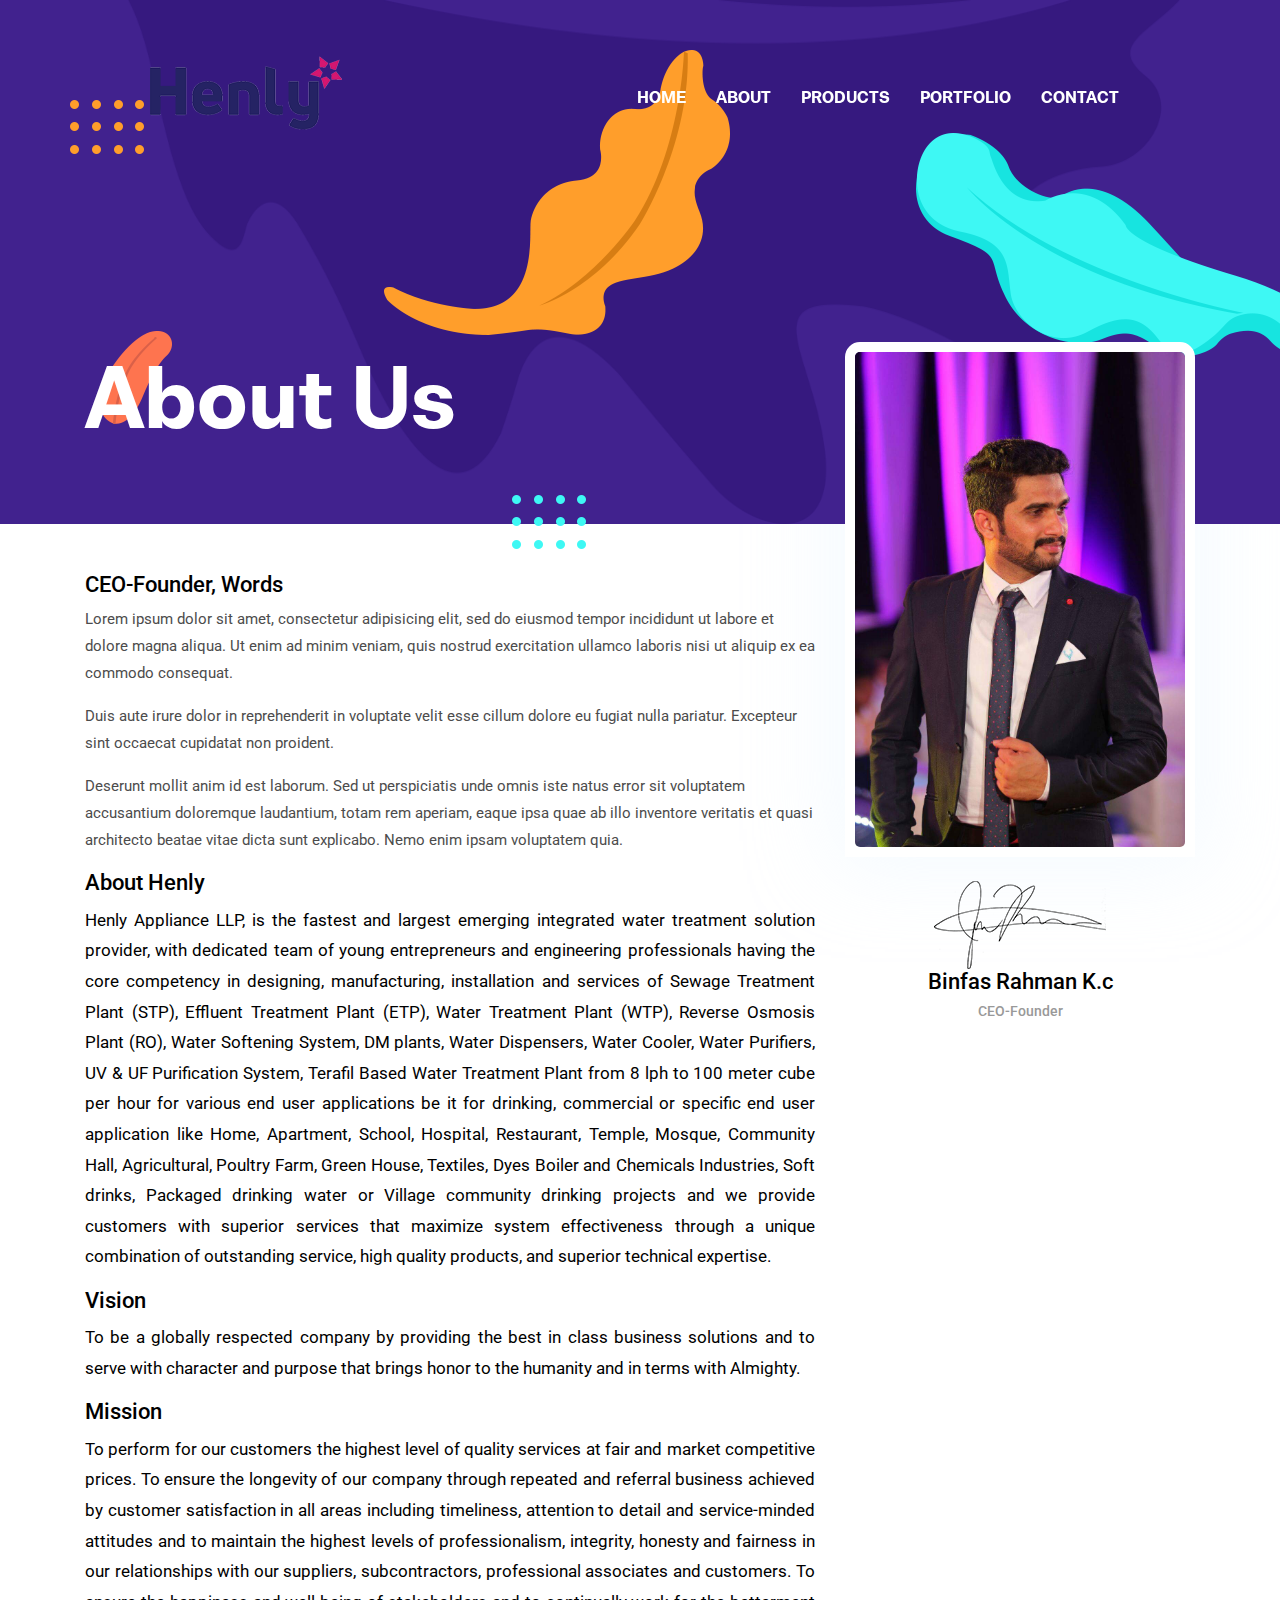
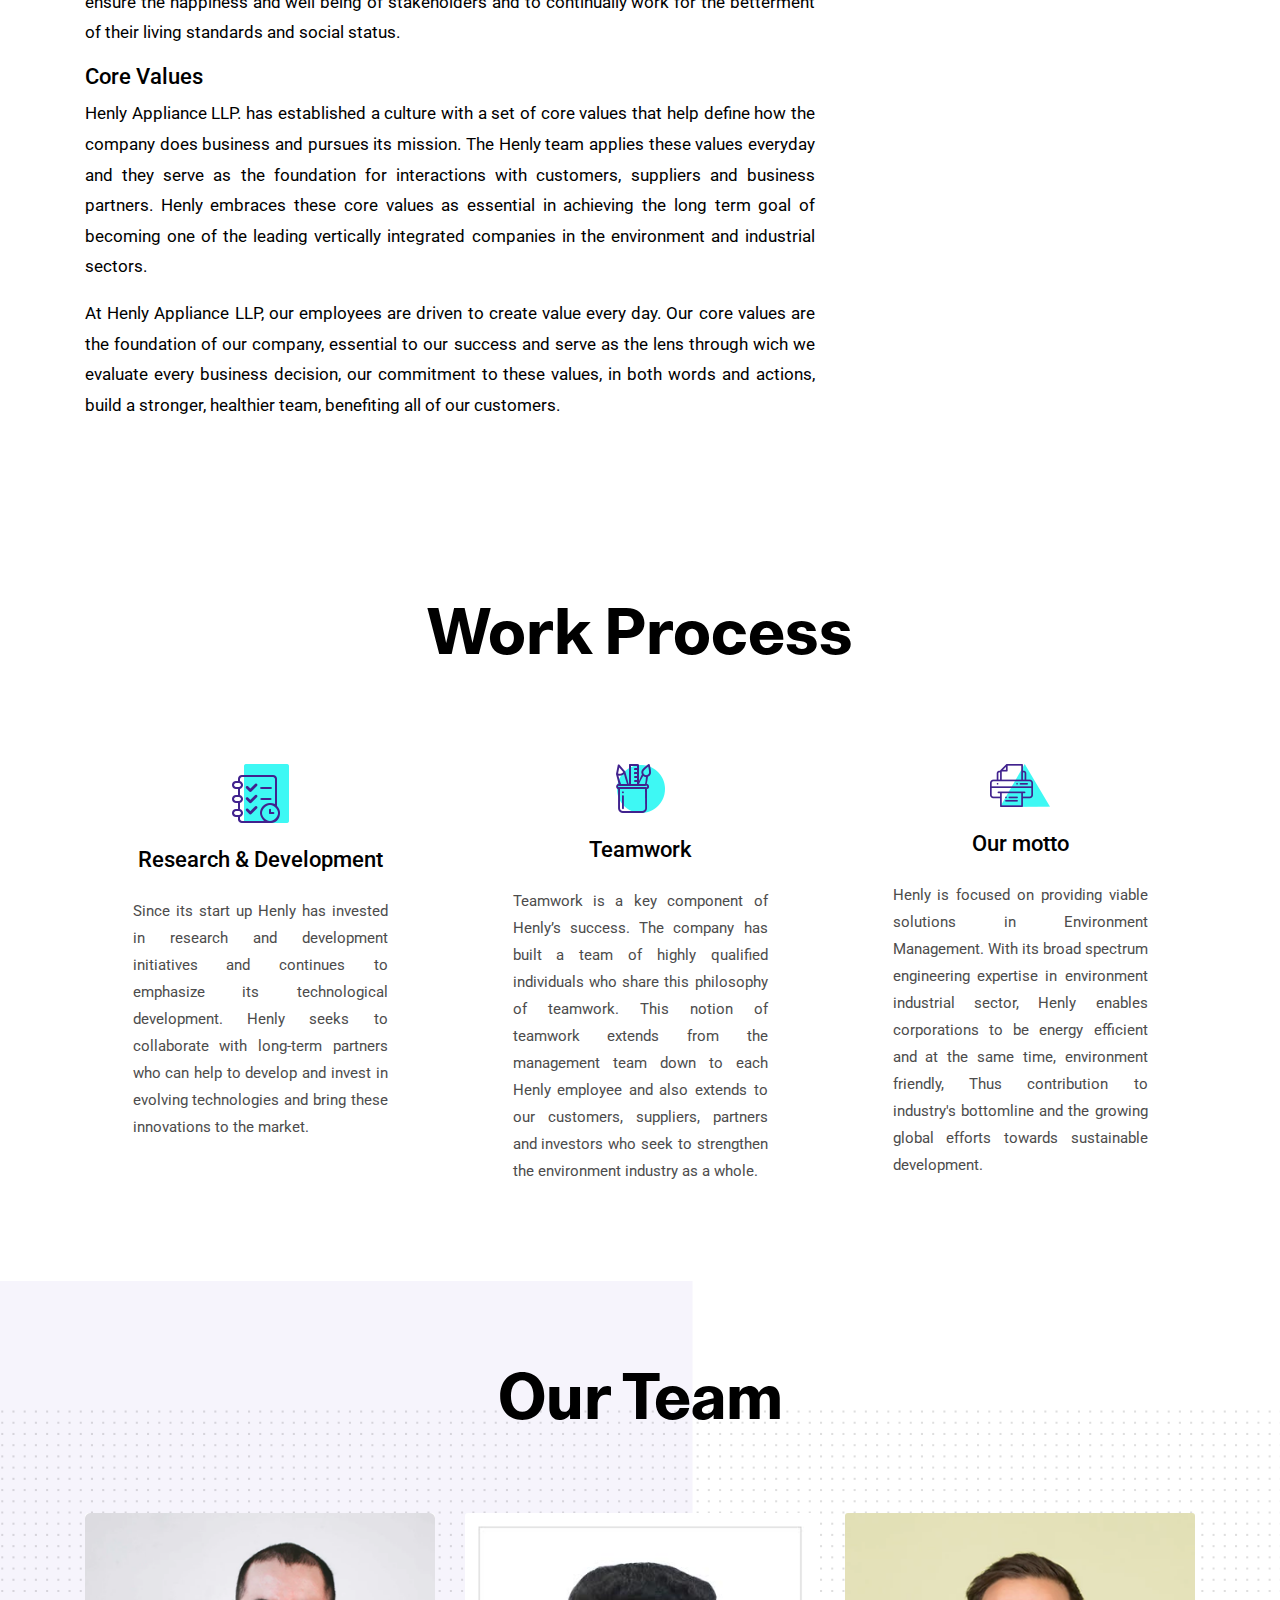
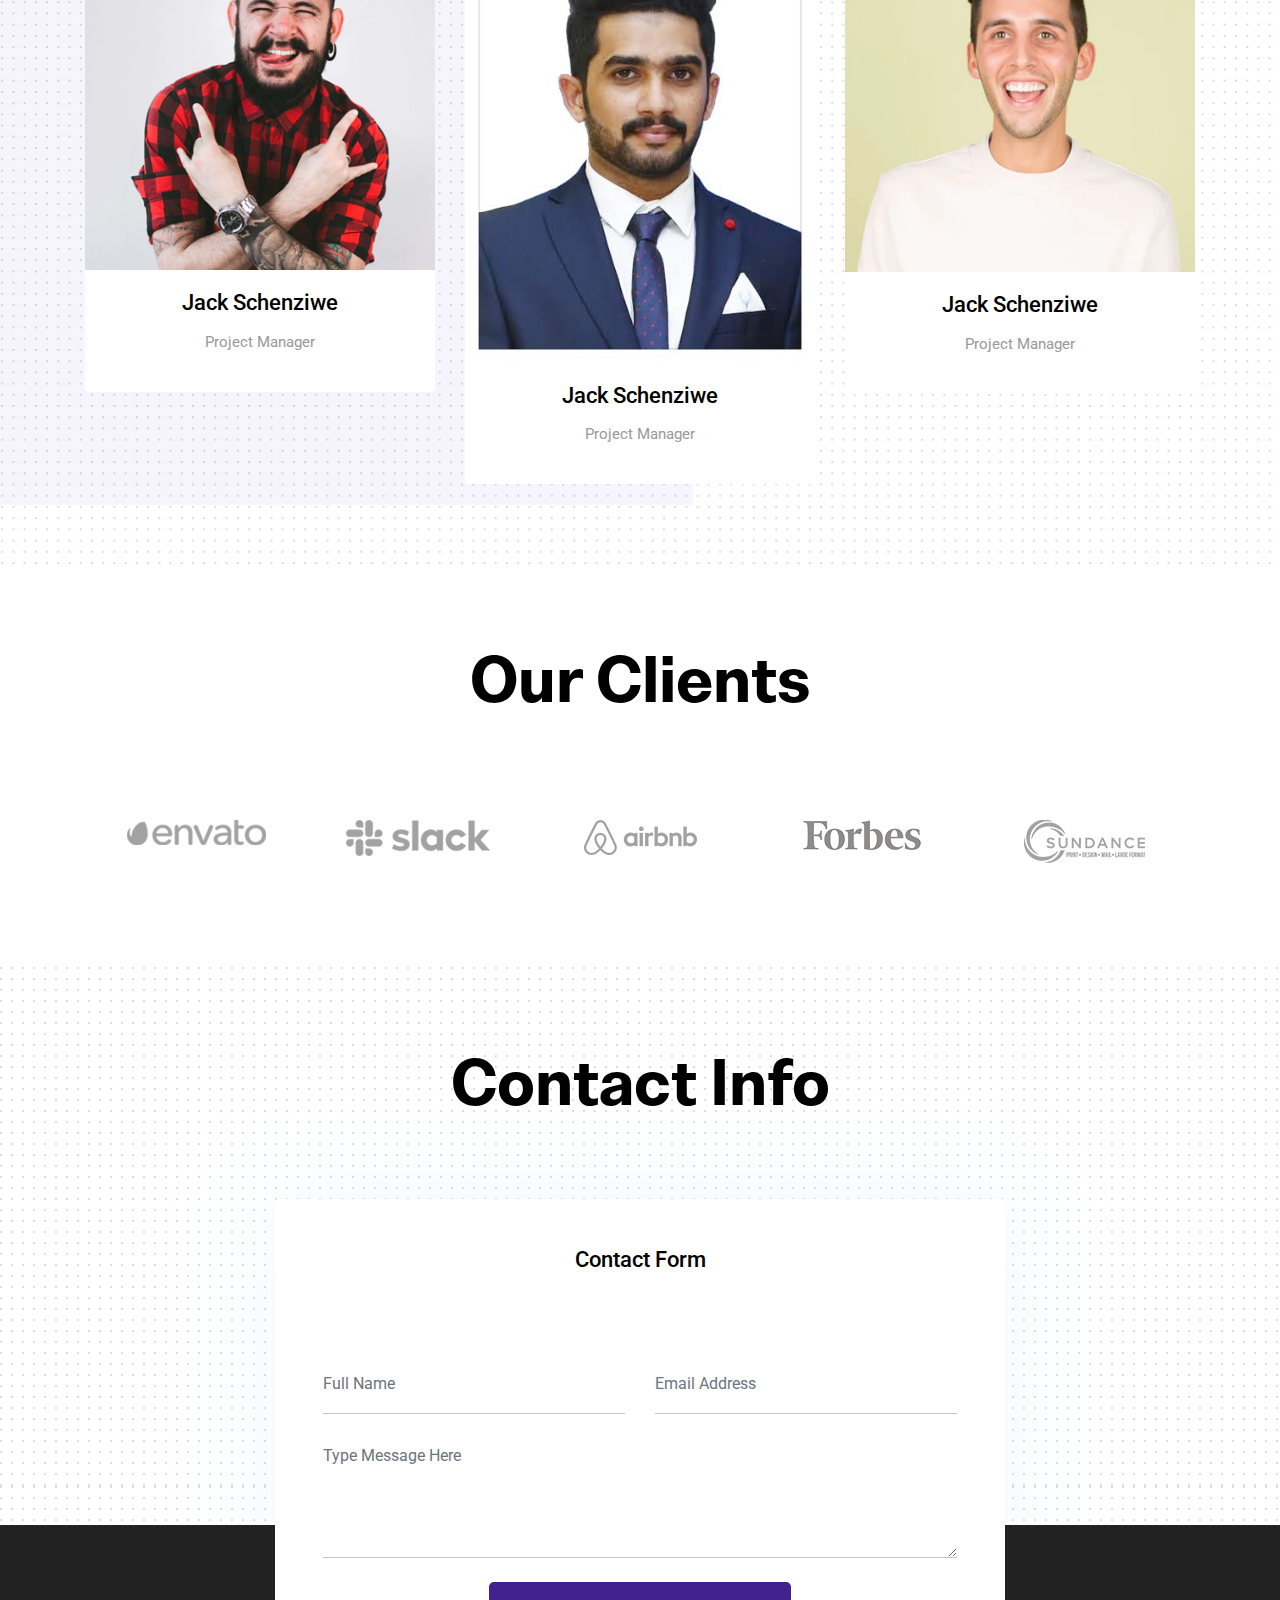
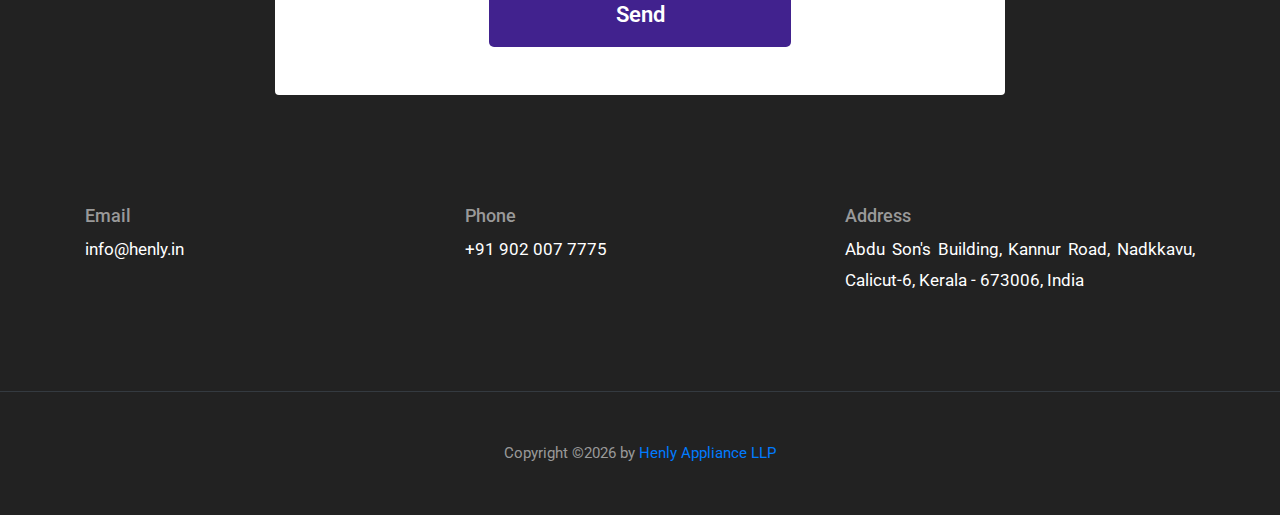
==== about.html @ 6d37acf7 "first commit" ====
<!DOCTYPE html>
<html lang="zxx">

<head>
  <meta charset="utf-8">
  <title>Henly | About</title>

  <!-- mobile responsive meta -->
  <meta name="viewport" content="width=device-width, initial-scale=1">
  <meta name="viewport" content="width=device-width, initial-scale=1, maximum-scale=1">
  
  <!-- ** Plugins Needed for the Project ** -->
  <!-- Bootstrap -->
  <link rel="stylesheet" href="plugins/bootstrap/bootstrap.min.css">
  <!-- slick slider -->
  <link rel="stylesheet" href="plugins/slick/slick.css">
  <!-- themefy-icon -->
  <link rel="stylesheet" href="plugins/themify-icons/themify-icons.css">

  <!-- Main Stylesheet -->
  <link href="css/style.css" rel="stylesheet">
  
  <!--Favicon-->
  <link rel="shortcut icon" href="images/favicon.ico" type="image/x-icon">
  <link rel="icon" href="images/favicon.ico" type="image/x-icon">

</head>

<body>
  

<header class="navigation fixed-top">
  <nav class="navbar navbar-expand-lg navbar-dark">
    <a class="navbar-brand font-tertiary h3" href="index.html"><img src="images/logo 1.png" alt="Myself"></a>
    <button class="navbar-toggler" type="button" data-toggle="collapse" data-target="#navigation"
      aria-controls="navigation" aria-expanded="false" aria-label="Toggle navigation">
      <span class="navbar-toggler-icon"></span>
    </button>

    <div class="collapse navbar-collapse text-center" id="navigation">
      <ul class="navbar-nav ml-auto">
        <li class="nav-item active">
          <a class="nav-link" href="index.html">Home</a>
        </li>
        <li class="nav-item">
          <a class="nav-link" href="about.html">about</a>
        </li>
        <li class="nav-item">
          <a class="nav-link" href="products.html">Products</a>
        </li>
        <li class="nav-item">
          <a class="nav-link" href="portfolio.html">Portfolio</a>
        </li>
        <li class="nav-item">
          <a class="nav-link" href="contact.html">Contact</a>
        </li>
      </ul>
    </div>
  </nav>
</header>

<!-- page title -->
<section class="page-title-alt bg-primary position-relative">
  <div class="container">
    <div class="row">
      <div class="col-12">
        <h1 class="text-white font-tertiary">About Us</h1>
      </div>
    </div>
  </div>
  <!-- background shapes -->
  <img src="images/illustrations/leaf-bg-top.png" alt="illustrations" class="bg-shape-1 w-100">
  <img src="images/illustrations/dots-group-sm.png" alt="illustrations" class="bg-shape-2">
  <img src="images/illustrations/leaf-yellow.png" alt="illustrations" class="bg-shape-3">
  <img src="images/illustrations/leaf-orange.png" alt="illustrations" class="bg-shape-4">
  <img src="images/illustrations/dots-group-cyan.png" alt="illustrations" class="bg-shape-5">
  <img src="images/illustrations/leaf-cyan-lg.png" alt="illustrations" class="bg-shape-6">
</section>
<!-- /page title -->

<!-- about -->
<section class="section pt-5">
  <div class="container">
    <div class="row">
      <div class="col-md-8">
        <h4>CEO-Founder, Words</h4>
        <p>Lorem ipsum dolor sit amet, consectetur adipisicing elit, sed do eiusmod tempor incididunt ut labore et
          dolore magna aliqua. Ut enim ad minim veniam, quis nostrud exercitation ullamco laboris nisi ut aliquip ex ea
          commodo consequat.</p>
        <p>Duis aute irure dolor in reprehenderit in voluptate velit esse cillum dolore eu fugiat nulla pariatur.
          Excepteur sint occaecat cupidatat non proident.</p>
        <p>Deserunt mollit anim id est laborum. Sed ut perspiciatis unde omnis iste natus error sit voluptatem
          accusantium doloremque laudantium, totam rem aperiam, eaque ipsa quae ab illo inventore veritatis et quasi
          architecto beatae vitae dicta sunt explicabo. Nemo enim ipsam voluptatem quia.</p>
          <h4>About  Henly </h4>
          <p class="font-secondary paragraph-lg text-dark"> Henly Appliance LLP, is the fastest and largest emerging integrated water treatment solution provider, 
            with dedicated team of young entrepreneurs and engineering professionals having the core competency in 
            designing, manufacturing, installation and services of Sewage Treatment Plant (STP), Effluent Treatment 
            Plant (ETP), Water Treatment Plant (WTP), Reverse Osmosis Plant (RO), Water Softening   System, DM plants,
             Water Dispensers, Water Cooler, Water Purifiers, UV & UF Purification System, Terafil Based Water 
             Treatment Plant from 8 lph to 100 meter cube per hour for various end user applications be it for 
             drinking, commercial or specific end user application like Home, Apartment, School, Hospital, Restaurant, 
             Temple, Mosque, Community Hall, Agricultural, Poultry Farm, Green House, Textiles, Dyes Boiler and 
             Chemicals Industries, Soft drinks, Packaged drinking water or Village community drinking projects and 
             we provide customers with superior  services that maximize system effectiveness through a unique 
             combination of outstanding service, high quality products, and superior technical expertise. </p>
             <h4>Vision</h4>
             <p class="font-secondary paragraph-lg text-dark">To be a globally respected company by providing the 
               best in class business solutions and to serve with character and purpose that brings honor to the 
               humanity and in terms with Almighty.</p>
              <h4>Mission</h4>
              <p class="font-secondary paragraph-lg text-dark">To perform for our customers the highest level of 
                quality services at fair and market competitive prices. To ensure the longevity of our company 
                through repeated and referral business achieved by customer satisfaction in all areas including 
                timeliness, attention to detail and service-minded attitudes and to maintain the highest levels 
                of professionalism, integrity, honesty and fairness in our relationships with our suppliers, 
                subcontractors, professional associates and customers. To ensure the happiness and well being of 
                stakeholders and to continually work for the betterment of their living standards and social 
                status.</p>
              <h4>Core Values</h4>
             <p class="font-secondary paragraph-lg text-dark">Henly Appliance LLP. has established a culture with a 
               set of core values that help define how the company does business and pursues its mission. The Henly 
               team applies these values everyday and they serve as the foundation for interactions with customers, 
               suppliers and business partners. Henly embraces these core values as essential in achieving the long 
               term goal of becoming one of the leading vertically integrated companies in the environment and 
               industrial sectors.</p>
               <p class="font-secondary paragraph-lg text-dark">At Henly Appliance LLP, our employees are driven to 
                 create value every day. Our core values are the foundation of our company, essential to our success 
                 and serve as the lens through wich we evaluate every business decision, our commitment to these values, 
                 in both words and actions, build a stronger, healthier team, benefiting all of our customers. </p>


            
      </div>
      <div class="col-md-4 text-center drag-lg-top">
        <div class="shadow-down mb-4">
          <img src="images/about/CEO.jpg" alt="author" class="img-fluid w-100 rounded-lg border-thick border-white">
        </div>
        <img src="images/about/signature.png" alt="signature" class="img-fluid">
        <h4>Binfas Rahman K.c</h4>
        <h6 class="text-light mb-4">CEO-Founder</h6>
      </div>
    </div>
  </div>
</section>
<!-- /about -->

<!-- Work Process -->
<section class="section">
  <div class="container">
    <div class="row justify-content-around">
      <div class="col-lg-12 text-center">
        <h2 class="section-title">Work Process</h2>
      </div>
      <div class="col-lg-3 col-md-4 text-center hover-shadow pt-3">
        <div class="">
          <img src="images/icons/plan.png" class="mb-4" alt="icon">
          <h4 class="mb-4">Research & Development</h4>
          <p class="cars-text">Since its start up Henly has invested in research and development initiatives and continues to 
            emphasize its technological development. Henly seeks to collaborate with long-term partners who 
            can help to develop and invest in evolving technologies and bring these innovations to the market.</p>
        </div>
      </div>
      <div class="col-lg-3 col-md-4 text-center hover-shadow pt-3">
        <img src="images/icons/design.png" class="mb-4" alt="icon">
        <h4 class="mb-4">Teamwork</h4>
        <p class="cars-text">Teamwork is a key component of Henly’s success. The company has built a team of highly qualified 
          individuals who share this philosophy of teamwork. This notion of teamwork extends from the management
           team down to each Henly employee and also extends to our customers, suppliers, partners and investors 
           who seek to strengthen the environment industry as a whole.</p>
      </div>
      <div class="col-lg-3 col-md-4 text-center hover-shadow pt-3">
        <img src="images/icons/print.png" class="mb-4" alt="icon">
        <h4 class="mb-4">Our motto</h4>
        <p class="cars-text">Henly is focused on providing viable solutions in Environment Management. With its broad spectrum 
          engineering expertise in environment industrial sector, Henly enables corporations to be energy efficient 
          and at the same time, environment friendly, Thus contribution to industry's bottomline and the growing 
          global efforts towards sustainable development.</p>
      </div>
    </div>
  </div>
</section>
<!-- ./Work Process -->

<!-- team -->
<section class="section bg-cover" data-background="images/backgrounds/team-bg.png">
  <div class="container">
    <div class="row">
      <div class="col-12 text-center">
        <h2 class="section-title">Our Team</h2>
      </div>
      <div class="col-md-4 col-sm-6 mb-4 mb-md-0">
        <div class="card text-center">
          <img src="images/team/member-1.png" class="card-img-top">
          <div class="card-body">
            <h4 class="card-title">Jack Schenziwe</h4>
            <p class="text-light font-secondary">Project Manager</p>
          </div>
        </div>
      </div>
      <div class="col-md-4 col-sm-6 mb-4 mb-md-0">
        <div class="card text-center">
          <img src="images/team/B2.jpg" class="card-img-top">
          <div class="card-body">
            <h4 class="card-title">Jack Schenziwe</h4>
            <p class="text-light font-secondary">Project Manager</p>
          </div>
        </div>
      </div>
      <div class="col-md-4 col-sm-6 mb-4 mb-md-0">
        <div class="card text-center">
          <img src="images/team/member-3.png" class="card-img-top">
          <div class="card-body">
            <h4 class="card-title">Jack Schenziwe</h4>
            <p class="text-light font-secondary">Project Manager</p>
          </div>
        </div>
      </div>
    </div>
  </div>
</section>
<!-- /team -->

<!-- clients -->
<section class="section">
  <div class="container">
    <div class="row">
      <div class="col-12 text-center">
        <h2 class="section-title">Our Clients</h2>
      </div>
    </div>
    <div class="row">
      <div class="col-12">
        <div class="client-logo-slider d-flex align-items-center">
          <a href="#" class="text-center d-block outline-0 p-4"><img class="d-unset img-fluid"
              src="images/clients-logo/client-logo-1.png" alt="client-logo"></a>
          <a href="#" class="text-center d-block outline-0 p-4"><img class="d-unset img-fluid"
              src="images/clients-logo/client-logo-2.png" alt="client-logo"></a>
          <a href="#" class="text-center d-block outline-0 p-4"><img class="d-unset img-fluid"
              src="images/clients-logo/client-logo-3.png" alt="client-logo"></a>
          <a href="#" class="text-center d-block outline-0 p-4"><img class="d-unset img-fluid"
              src="images/clients-logo/client-logo-4.png" alt="client-logo"></a>
          <a href="#" class="text-center d-block outline-0 p-4"><img class="d-unset img-fluid"
              src="images/clients-logo/client-logo-5.png" alt="client-logo"></a>
          <a href="#" class="text-center d-block outline-0 p-4"><img class="d-unset img-fluid"
              src="images/clients-logo/client-logo-1.png" alt="client-logo"></a>
          <a href="#" class="text-center d-block outline-0 p-4"><img class="d-unset img-fluid"
              src="images/clients-logo/client-logo-2.png" alt="client-logo"></a>
          <a href="#" class="text-center d-block outline-0 p-4"><img class="d-unset img-fluid"
              src="images/clients-logo/client-logo-3.png" alt="client-logo"></a>
          <a href="#" class="text-center d-block outline-0 p-4"><img class="d-unset img-fluid"
              src="images/clients-logo/client-logo-4.png" alt="client-logo"></a>
          <a href="#" class="text-center d-block outline-0 p-4"><img class="d-unset img-fluid"
              src="images/clients-logo/client-logo-5.png" alt="client-logo"></a>
        </div>
      </div>
    </div>
  </div>
</section>
<!-- /clients -->

<!-- contact -->
<section class="section section-on-footer" data-background="images/backgrounds/bg-dots.png">
  <div class="container">
    <div class="row">
      <div class="col-12 text-center">
        <h2 class="section-title">Contact Info</h2>
      </div>
      <div class="col-lg-8 mx-auto">
        <div class="bg-white rounded text-center p-5 shadow-down">
          <h4 class="mb-80">Contact Form</h4>
          <form action="#" class="row">
            <div class="col-md-6">
              <input type="text" id="name" name="name" placeholder="Full Name" class="form-control px-0 mb-4">
            </div>
            <div class="col-md-6">
              <input type="email" id="email" name="email" placeholder="Email Address" class="form-control px-0 mb-4">
            </div>
            <div class="col-12">
              <textarea name="message" id="message" class="form-control px-0 mb-4"
                placeholder="Type Message Here"></textarea>
            </div>
            <div class="col-lg-6 col-10 mx-auto">
              <button class="btn btn-primary w-100">send</button>
            </div>
          </form>
        </div>
      </div>
    </div>
  </div>
</section>
<!-- /contact -->

<!-- footer -->
<footer class="bg-dark footer-section">
  <div class="section">
    <div class="container">
      <div class="row">
        <div class="col-md-4">
          <h5 class="text-light">Email</h5>
          <p class="text-white paragraph-lg font-secondary">info@henly.in</p>
        </div>
        <div class="col-md-4">
          <h5 class="text-light">Phone</h5>
          <p class="text-white paragraph-lg font-secondary">+91 902 007 7775</p>
        </div>
        <div class="col-md-4">
          <h5 class="text-light">Address</h5>
          <p class="text-white paragraph-lg font-secondary">Abdu Son's Building, Kannur Road, 
            Nadkkavu, Calicut-6, Kerala - 673006, India</p>
        </div>
      </div>
    </div>
  </div>
  <div class="border-top text-center border-dark py-5">
    <p class="mb-0 text-light">Copyright ©<script>
        var CurrentYear = new Date().getFullYear()
        document.write(CurrentYear)
      </script> by <a href="https://henly.co">Henly Appliance LLP</a></p>
  </div>
</footer>
<!-- /footer -->

<!-- jQuery -->
<script src="plugins/jQuery/jquery.min.js"></script>
<!-- Bootstrap JS -->
<script src="plugins/bootstrap/bootstrap.min.js"></script>
<!-- slick slider -->
<script src="plugins/slick/slick.min.js"></script>
<!-- filter -->
<script src="plugins/shuffle/shuffle.min.js"></script>

<!-- Main Script -->
<script src="js/script.js"></script>

</body>
</html>
---- plugins/themify-icons/themify-icons.css ----
@font-face{font-family:themify;src:url(fonts/themify.eot?-fvbane);src:url(fonts/themify.eot?#iefix-fvbane) format('embedded-opentype'),url(fonts/themify.woff?-fvbane) format('woff'),url(fonts/themify.ttf?-fvbane) format('truetype'),url(fonts/themify.svg?-fvbane#themify) format('svg');font-weight:400;font-style:normal}[class*=" ti-"],[class^=ti-]{font-family:themify;speak:none;font-style:normal;font-weight:400;font-variant:normal;text-transform:none;line-height:1;-webkit-font-smoothing:antialiased;-moz-osx-font-smoothing:grayscale}.ti-wand:before{content:"\e600"}.ti-volume:before{content:"\e601"}.ti-user:before{content:"\e602"}.ti-unlock:before{content:"\e603"}.ti-unlink:before{content:"\e604"}.ti-trash:before{content:"\e605"}.ti-thought:before{content:"\e606"}.ti-target:before{content:"\e607"}.ti-tag:before{content:"\e608"}.ti-tablet:before{content:"\e609"}.ti-star:before{content:"\e60a"}.ti-spray:before{content:"\e60b"}.ti-signal:before{content:"\e60c"}.ti-shopping-cart:before{content:"\e60d"}.ti-shopping-cart-full:before{content:"\e60e"}.ti-settings:before{content:"\e60f"}.ti-search:before{content:"\e610"}.ti-zoom-in:before{content:"\e611"}.ti-zoom-out:before{content:"\e612"}.ti-cut:before{content:"\e613"}.ti-ruler:before{content:"\e614"}.ti-ruler-pencil:before{content:"\e615"}.ti-ruler-alt:before{content:"\e616"}.ti-bookmark:before{content:"\e617"}.ti-bookmark-alt:before{content:"\e618"}.ti-reload:before{content:"\e619"}.ti-plus:before{content:"\e61a"}.ti-pin:before{content:"\e61b"}.ti-pencil:before{content:"\e61c"}.ti-pencil-alt:before{content:"\e61d"}.ti-paint-roller:before{content:"\e61e"}.ti-paint-bucket:before{content:"\e61f"}.ti-na:before{content:"\e620"}.ti-mobile:before{content:"\e621"}.ti-minus:before{content:"\e622"}.ti-medall:before{content:"\e623"}.ti-medall-alt:before{content:"\e624"}.ti-marker:before{content:"\e625"}.ti-marker-alt:before{content:"\e626"}.ti-arrow-up:before{content:"\e627"}.ti-arrow-right:before{content:"\e628"}.ti-arrow-left:before{content:"\e629"}.ti-arrow-down:before{content:"\e62a"}.ti-lock:before{content:"\e62b"}.ti-location-arrow:before{content:"\e62c"}.ti-link:before{content:"\e62d"}.ti-layout:before{content:"\e62e"}.ti-layers:before{content:"\e62f"}.ti-layers-alt:before{content:"\e630"}.ti-key:before{content:"\e631"}.ti-import:before{content:"\e632"}.ti-image:before{content:"\e633"}.ti-heart:before{content:"\e634"}.ti-heart-broken:before{content:"\e635"}.ti-hand-stop:before{content:"\e636"}.ti-hand-open:before{content:"\e637"}.ti-hand-drag:before{content:"\e638"}.ti-folder:before{content:"\e639"}.ti-flag:before{content:"\e63a"}.ti-flag-alt:before{content:"\e63b"}.ti-flag-alt-2:before{content:"\e63c"}.ti-eye:before{content:"\e63d"}.ti-export:before{content:"\e63e"}.ti-exchange-vertical:before{content:"\e63f"}.ti-desktop:before{content:"\e640"}.ti-cup:before{content:"\e641"}.ti-crown:before{content:"\e642"}.ti-comments:before{content:"\e643"}.ti-comment:before{content:"\e644"}.ti-comment-alt:before{content:"\e645"}.ti-close:before{content:"\e646"}.ti-clip:before{content:"\e647"}.ti-angle-up:before{content:"\e648"}.ti-angle-right:before{content:"\e649"}.ti-angle-left:before{content:"\e64a"}.ti-angle-down:before{content:"\e64b"}.ti-check:before{content:"\e64c"}.ti-check-box:before{content:"\e64d"}.ti-camera:before{content:"\e64e"}.ti-announcement:before{content:"\e64f"}.ti-brush:before{content:"\e650"}.ti-briefcase:before{content:"\e651"}.ti-bolt:before{content:"\e652"}.ti-bolt-alt:before{content:"\e653"}.ti-blackboard:before{content:"\e654"}.ti-bag:before{content:"\e655"}.ti-move:before{content:"\e656"}.ti-arrows-vertical:before{content:"\e657"}.ti-arrows-horizontal:before{content:"\e658"}.ti-fullscreen:before{content:"\e659"}.ti-arrow-top-right:before{content:"\e65a"}.ti-arrow-top-left:before{content:"\e65b"}.ti-arrow-circle-up:before{content:"\e65c"}.ti-arrow-circle-right:before{content:"\e65d"}.ti-arrow-circle-left:before{content:"\e65e"}.ti-arrow-circle-down:before{content:"\e65f"}.ti-angle-double-up:before{content:"\e660"}.ti-angle-double-right:before{content:"\e661"}.ti-angle-double-left:before{content:"\e662"}.ti-angle-double-down:before{content:"\e663"}.ti-zip:before{content:"\e664"}.ti-world:before{content:"\e665"}.ti-wheelchair:before{content:"\e666"}.ti-view-list:before{content:"\e667"}.ti-view-list-alt:before{content:"\e668"}.ti-view-grid:before{content:"\e669"}.ti-uppercase:before{content:"\e66a"}.ti-upload:before{content:"\e66b"}.ti-underline:before{content:"\e66c"}.ti-truck:before{content:"\e66d"}.ti-timer:before{content:"\e66e"}.ti-ticket:before{content:"\e66f"}.ti-thumb-up:before{content:"\e670"}.ti-thumb-down:before{content:"\e671"}.ti-text:before{content:"\e672"}.ti-stats-up:before{content:"\e673"}.ti-stats-down:before{content:"\e674"}.ti-split-v:before{content:"\e675"}.ti-split-h:before{content:"\e676"}.ti-smallcap:before{content:"\e677"}.ti-shine:before{content:"\e678"}.ti-shift-right:before{content:"\e679"}.ti-shift-left:before{content:"\e67a"}.ti-shield:before{content:"\e67b"}.ti-notepad:before{content:"\e67c"}.ti-server:before{content:"\e67d"}.ti-quote-right:before{content:"\e67e"}.ti-quote-left:before{content:"\e67f"}.ti-pulse:before{content:"\e680"}.ti-printer:before{content:"\e681"}.ti-power-off:before{content:"\e682"}.ti-plug:before{content:"\e683"}.ti-pie-chart:before{content:"\e684"}.ti-paragraph:before{content:"\e685"}.ti-panel:before{content:"\e686"}.ti-package:before{content:"\e687"}.ti-music:before{content:"\e688"}.ti-music-alt:before{content:"\e689"}.ti-mouse:before{content:"\e68a"}.ti-mouse-alt:before{content:"\e68b"}.ti-money:before{content:"\e68c"}.ti-microphone:before{content:"\e68d"}.ti-menu:before{content:"\e68e"}.ti-menu-alt:before{content:"\e68f"}.ti-map:before{content:"\e690"}.ti-map-alt:before{content:"\e691"}.ti-loop:before{content:"\e692"}.ti-location-pin:before{content:"\e693"}.ti-list:before{content:"\e694"}.ti-light-bulb:before{content:"\e695"}.ti-Italic:before{content:"\e696"}.ti-info:before{content:"\e697"}.ti-infinite:before{content:"\e698"}.ti-id-badge:before{content:"\e699"}.ti-hummer:before{content:"\e69a"}.ti-home:before{content:"\e69b"}.ti-help:before{content:"\e69c"}.ti-headphone:before{content:"\e69d"}.ti-harddrives:before{content:"\e69e"}.ti-harddrive:before{content:"\e69f"}.ti-gift:before{content:"\e6a0"}.ti-game:before{content:"\e6a1"}.ti-filter:before{content:"\e6a2"}.ti-files:before{content:"\e6a3"}.ti-file:before{content:"\e6a4"}.ti-eraser:before{content:"\e6a5"}.ti-envelope:before{content:"\e6a6"}.ti-download:before{content:"\e6a7"}.ti-direction:before{content:"\e6a8"}.ti-direction-alt:before{content:"\e6a9"}.ti-dashboard:before{content:"\e6aa"}.ti-control-stop:before{content:"\e6ab"}.ti-control-shuffle:before{content:"\e6ac"}.ti-control-play:before{content:"\e6ad"}.ti-control-pause:before{content:"\e6ae"}.ti-control-forward:before{content:"\e6af"}.ti-control-backward:before{content:"\e6b0"}.ti-cloud:before{content:"\e6b1"}.ti-cloud-up:before{content:"\e6b2"}.ti-cloud-down:before{content:"\e6b3"}.ti-clipboard:before{content:"\e6b4"}.ti-car:before{content:"\e6b5"}.ti-calendar:before{content:"\e6b6"}.ti-book:before{content:"\e6b7"}.ti-bell:before{content:"\e6b8"}.ti-basketball:before{content:"\e6b9"}.ti-bar-chart:before{content:"\e6ba"}.ti-bar-chart-alt:before{content:"\e6bb"}.ti-back-right:before{content:"\e6bc"}.ti-back-left:before{content:"\e6bd"}.ti-arrows-corner:before{content:"\e6be"}.ti-archive:before{content:"\e6bf"}.ti-anchor:before{content:"\e6c0"}.ti-align-right:before{content:"\e6c1"}.ti-align-left:before{content:"\e6c2"}.ti-align-justify:before{content:"\e6c3"}.ti-align-center:before{content:"\e6c4"}.ti-alert:before{content:"\e6c5"}.ti-alarm-clock:before{content:"\e6c6"}.ti-agenda:before{content:"\e6c7"}.ti-write:before{content:"\e6c8"}.ti-window:before{content:"\e6c9"}.ti-widgetized:before{content:"\e6ca"}.ti-widget:before{content:"\e6cb"}.ti-widget-alt:before{content:"\e6cc"}.ti-wallet:before{content:"\e6cd"}.ti-video-clapper:before{content:"\e6ce"}.ti-video-camera:before{content:"\e6cf"}.ti-vector:before{content:"\e6d0"}.ti-themify-logo:before{content:"\e6d1"}.ti-themify-favicon:before{content:"\e6d2"}.ti-themify-favicon-alt:before{content:"\e6d3"}.ti-support:before{content:"\e6d4"}.ti-stamp:before{content:"\e6d5"}.ti-split-v-alt:before{content:"\e6d6"}.ti-slice:before{content:"\e6d7"}.ti-shortcode:before{content:"\e6d8"}.ti-shift-right-alt:before{content:"\e6d9"}.ti-shift-left-alt:before{content:"\e6da"}.ti-ruler-alt-2:before{content:"\e6db"}.ti-receipt:before{content:"\e6dc"}.ti-pin2:before{content:"\e6dd"}.ti-pin-alt:before{content:"\e6de"}.ti-pencil-alt2:before{content:"\e6df"}.ti-palette:before{content:"\e6e0"}.ti-more:before{content:"\e6e1"}.ti-more-alt:before{content:"\e6e2"}.ti-microphone-alt:before{content:"\e6e3"}.ti-magnet:before{content:"\e6e4"}.ti-line-double:before{content:"\e6e5"}.ti-line-dotted:before{content:"\e6e6"}.ti-line-dashed:before{content:"\e6e7"}.ti-layout-width-full:before{content:"\e6e8"}.ti-layout-width-default:before{content:"\e6e9"}.ti-layout-width-default-alt:before{content:"\e6ea"}.ti-layout-tab:before{content:"\e6eb"}.ti-layout-tab-window:before{content:"\e6ec"}.ti-layout-tab-v:before{content:"\e6ed"}.ti-layout-tab-min:before{content:"\e6ee"}.ti-layout-slider:before{content:"\e6ef"}.ti-layout-slider-alt:before{content:"\e6f0"}.ti-layout-sidebar-right:before{content:"\e6f1"}.ti-layout-sidebar-none:before{content:"\e6f2"}.ti-layout-sidebar-left:before{content:"\e6f3"}.ti-layout-placeholder:before{content:"\e6f4"}.ti-layout-menu:before{content:"\e6f5"}.ti-layout-menu-v:before{content:"\e6f6"}.ti-layout-menu-separated:before{content:"\e6f7"}.ti-layout-menu-full:before{content:"\e6f8"}.ti-layout-media-right-alt:before{content:"\e6f9"}.ti-layout-media-right:before{content:"\e6fa"}.ti-layout-media-overlay:before{content:"\e6fb"}.ti-layout-media-overlay-alt:before{content:"\e6fc"}.ti-layout-media-overlay-alt-2:before{content:"\e6fd"}.ti-layout-media-left-alt:before{content:"\e6fe"}.ti-layout-media-left:before{content:"\e6ff"}.ti-layout-media-center-alt:before{content:"\e700"}.ti-layout-media-center:before{content:"\e701"}.ti-layout-list-thumb:before{content:"\e702"}.ti-layout-list-thumb-alt:before{content:"\e703"}.ti-layout-list-post:before{content:"\e704"}.ti-layout-list-large-image:before{content:"\e705"}.ti-layout-line-solid:before{content:"\e706"}.ti-layout-grid4:before{content:"\e707"}.ti-layout-grid3:before{content:"\e708"}.ti-layout-grid2:before{content:"\e709"}.ti-layout-grid2-thumb:before{content:"\e70a"}.ti-layout-cta-right:before{content:"\e70b"}.ti-layout-cta-left:before{content:"\e70c"}.ti-layout-cta-center:before{content:"\e70d"}.ti-layout-cta-btn-right:before{content:"\e70e"}.ti-layout-cta-btn-left:before{content:"\e70f"}.ti-layout-column4:before{content:"\e710"}.ti-layout-column3:before{content:"\e711"}.ti-layout-column2:before{content:"\e712"}.ti-layout-accordion-separated:before{content:"\e713"}.ti-layout-accordion-merged:before{content:"\e714"}.ti-layout-accordion-list:before{content:"\e715"}.ti-ink-pen:before{content:"\e716"}.ti-info-alt:before{content:"\e717"}.ti-help-alt:before{content:"\e718"}.ti-headphone-alt:before{content:"\e719"}.ti-hand-point-up:before{content:"\e71a"}.ti-hand-point-right:before{content:"\e71b"}.ti-hand-point-left:before{content:"\e71c"}.ti-hand-point-down:before{content:"\e71d"}.ti-gallery:before{content:"\e71e"}.ti-face-smile:before{content:"\e71f"}.ti-face-sad:before{content:"\e720"}.ti-credit-card:before{content:"\e721"}.ti-control-skip-forward:before{content:"\e722"}.ti-control-skip-backward:before{content:"\e723"}.ti-control-record:before{content:"\e724"}.ti-control-eject:before{content:"\e725"}.ti-comments-smiley:before{content:"\e726"}.ti-brush-alt:before{content:"\e727"}.ti-youtube:before{content:"\e728"}.ti-vimeo:before{content:"\e729"}.ti-twitter:before{content:"\e72a"}.ti-time:before{content:"\e72b"}.ti-tumblr:before{content:"\e72c"}.ti-skype:before{content:"\e72d"}.ti-share:before{content:"\e72e"}.ti-share-alt:before{content:"\e72f"}.ti-rocket:before{content:"\e730"}.ti-pinterest:before{content:"\e731"}.ti-new-window:before{content:"\e732"}.ti-microsoft:before{content:"\e733"}.ti-list-ol:before{content:"\e734"}.ti-linkedin:before{content:"\e735"}.ti-layout-sidebar-2:before{content:"\e736"}.ti-layout-grid4-alt:before{content:"\e737"}.ti-layout-grid3-alt:before{content:"\e738"}.ti-layout-grid2-alt:before{content:"\e739"}.ti-layout-column4-alt:before{content:"\e73a"}.ti-layout-column3-alt:before{content:"\e73b"}.ti-layout-column2-alt:before{content:"\e73c"}.ti-instagram:before{content:"\e73d"}.ti-google:before{content:"\e73e"}.ti-github:before{content:"\e73f"}.ti-flickr:before{content:"\e740"}.ti-facebook:before{content:"\e741"}.ti-dropbox:before{content:"\e742"}.ti-dribbble:before{content:"\e743"}.ti-apple:before{content:"\e744"}.ti-android:before{content:"\e745"}.ti-save:before{content:"\e746"}.ti-save-alt:before{content:"\e747"}.ti-yahoo:before{content:"\e748"}.ti-wordpress:before{content:"\e749"}.ti-vimeo-alt:before{content:"\e74a"}.ti-twitter-alt:before{content:"\e74b"}.ti-tumblr-alt:before{content:"\e74c"}.ti-trello:before{content:"\e74d"}.ti-stack-overflow:before{content:"\e74e"}.ti-soundcloud:before{content:"\e74f"}.ti-sharethis:before{content:"\e750"}.ti-sharethis-alt:before{content:"\e751"}.ti-reddit:before{content:"\e752"}.ti-pinterest-alt:before{content:"\e753"}.ti-microsoft-alt:before{content:"\e754"}.ti-linux:before{content:"\e755"}.ti-jsfiddle:before{content:"\e756"}.ti-joomla:before{content:"\e757"}.ti-html5:before{content:"\e758"}.ti-flickr-alt:before{content:"\e759"}.ti-email:before{content:"\e75a"}.ti-drupal:before{content:"\e75b"}.ti-dropbox-alt:before{content:"\e75c"}.ti-css3:before{content:"\e75d"}.ti-rss:before{content:"\e75e"}.ti-rss-alt:before{content:"\e75f"}
---- css/style.css ----
/*!------------------------------------------------------------------
[MAIN STYLESHEET]

PROJECT:	Project Name
VERSION:	Versoin Number
-------------------------------------------------------------------*/
/*------------------------------------------------------------------
[TABLE OF CONTENTS]
-------------------------------------------------------------------*/
/*  typography */
@import url("https://fonts.googleapis.com/css?family=Playfair+Display:400,700|Roboto:300,400,500,700");
@font-face {
  font-family: 'BwNistaInt-xBd';
  src: url("../plugins/fonts/BwNistaInt-xBd.woff") format("woff");
  font-style: normal;
  font-display: swap;
}

body {
  line-height: 1.2;
  font-family: "Roboto", sans-serif;
  -webkit-font-smoothing: antialiased;
  font-size: 15px;
  color: #4c4c4c;
}

p, .paragraph {
  font-weight: 400;
  color:#4c4c4c;
  font-size: 15px;
  line-height: 1.8;
  font-family: "Roboto", sans-serif;
}

p-lg, .paragraph-lg {
  font-size: 17px;
  text-align: justify;
}

h1, h2, h3, h4, h5, h6 {
  color: #000;
  font-family: "Roboto"sans-serif;
  line-height: 1.2;
}

h1, .h1 {
  font-size: 80px;
}

@media (max-width: 991px) {
  h1, .h1 {
    font-size: 65px;
  }
}

h2, .h2 {
  font-size: 60px;
}

@media (max-width: 991px) {
  h2, .h2 {
    font-size: 50px;
  }
}

h3, .h3 {
  font-size: 40px;
}

h4, .h4 {
  font-size: 22px;
}

h5, .h5 {
  font-size: 18px;
}

h6, .h6 {
  font-size: 14px;
}

/* Button style */
.btn {
  font-size: 22px;
  font-family: "Roboto"sans-serif;
  text-transform: capitalize;
  padding: 16px 44px;
  border-radius: 5px;
  font-weight: 600;
  border: 0;
  position: relative;
  z-index: 1;
  transition: .2s ease;
}

.btn:focus {
  outline: 0;
  box-shadow: none !important;
}

.btn:active {
  box-shadow: none;
}

.btn-sm {
  font-size: 15px;
  padding: 10px 30px;
}

.btn-xs {
  padding: 5px 10px;
  font-size: 15px;
}

.btn-primary {
  background: #41228e;
  color: #fff;
}

.btn-primary:active {
  background: #542cb7 !important;
}

.btn-primary:hover {
  background: #542cb7;
}

.btn-primary.focus, .btn-primary.active {
  background: #542cb7 !important;
  box-shadow: none !important;
}

.btn-transparent {
  background: transparent;
  color: #41228e;
  font-weight: bold;
}

.btn-transparent:active, .btn-transparent:hover {
  color: #41228e;
}

body {
  background-color: #fff;
  overflow-x: hidden;
}

::-moz-selection {
  background: #542cb7;
  color: #fff;
}

::selection {
  background: #542cb7;
  color: #fff;
}

/* preloader */
.preloader {
  position: fixed;
  top: 0;
  left: 0;
  right: 0;
  bottom: 0;
  background-color: #fff;
  z-index: 999;
  display: flex;
  align-items: center;
  justify-content: center;
}

ol,
ul {
  list-style-type: none;
  margin: 0px;
}

img {
  vertical-align: middle;
  border: 0;
}

a,
a:hover,
a:focus {
  text-decoration: none;
}

a,
button,
select {
  cursor: pointer;
  transition: .2s ease;
}

a:focus,
button:focus,
select:focus {
  outline: 0;
}

a.text-dark:hover {
  color: #41228e !important;
}

a:hover {
  color: #41228e;
}

.slick-slide {
  outline: 0;
}

.section {
  padding-top: 80px;
  padding-bottom: 80px;
}

.section-title {
  margin-bottom: 80px;
  font-family: "BwNistaInt-xBd";
}

.bg-cover {
  background-size: cover;
  background-position: center center;
  background-repeat: no-repeat;
}

/* overlay */
.overlay {
  position: relative;
}

.overlay::before {
  position: absolute;
  content: '';
  height: 100%;
  width: 100%;
  top: 0;
  left: 0;
  background: #000;
  opacity: .5;
}

.outline-0 {
  outline: 0 !important;
}

.d-unset {
  display: unset !important;
}

.bg-primary {
  background: #41228e !important;
}

.bg-gray {
  background: #eaeaea !important;
}

.text-primary {
  color: #41228e !important;
}

.text-color {
  color: #4c4c4c;
}

.text-dark {
  color: #000 !important;
}

.text-light {
  color: #999999 !important;
}

.mb-10 {
  margin-bottom: 10px !important;
}

.mb-20 {
  margin-bottom: 20px !important;
}

.mb-30 {
  margin-bottom: 30px !important;
}

.mb-40 {
  margin-bottom: 40px !important;
}

.mb-50 {
  margin-bottom: 50px !important;
}

.mb-60 {
  margin-bottom: 60px !important;
}

.mb-70 {
  margin-bottom: 70px !important;
}

.mb-80 {
  margin-bottom: 80px !important;
}

.mb-90 {
  margin-bottom: 90px !important;
}

.mb-100 {
  margin-bottom: 100px !important;
}

.zindex-1 {
  z-index: 1;
}

.rounded-lg {
  border-radius: 15px;
}

.overflow-hidden {
  overflow: hidden;
}

.font-secondary {
  font-family: "Roboto"sans-serif !important;
}

.font-tertiary {
  font-family: "BwNistaInt-xBd" !important;
}

.shadow {
  box-shadow: 0px 18px 39.1px 6.9px rgba(224, 241, 255, 0.34) !important;
}

.bg-dark {
  background-color: #222222 !important;
}

/* icon */
.icon {
  font-size: 45px;
}

.icon-bg {
  height: 100px;
  width: 100px;
  line-height: 100px;
  text-align: center;
}

.icon-light {
  color: #c8d5ef;
}

/* /icon */
/* slick slider */
.slick-dots {
  text-align: center;
  padding-left: 0;
}

.slick-dots li {
  display: inline-block;
  margin: 2px;
}

.slick-dots li.slick-active button {
  background: #fff;
  width: 25px;
}

.slick-dots li button {
  height: 6px;
  width: 12px;
  background: rgba(255, 255, 255, 0.5);
  color: transparent;
  border-radius: 10px;
  overflow: hidden;
  transition: .2s ease;
  border: 0;
}

/* /slick slider */
/* form */
.form-control {
  border: 0;
  border-radius: 0;
  border-bottom: 1px solid #c7c7c7;
  height: 60px;
}

.form-control:focus {
  border-color: #41228e;
  outline: 0;
  box-shadow: none !important;
}

textarea.form-control {
  height: 120px;
}

/* /form */
/* card */
.card {
  border: 0;
}

.card-header {
  border: 0;
}

.card-footer {
  border: 0;
}

/* /card */
.navigation {
  padding: 40px 130px;
  transition: .3s ease;
}

.navigation.nav-bg {
  background-color: #41228e;
  padding: 15px 100px;
}

@media (max-width: 991px) {
  .navigation.nav-bg {
    padding: 15px 20px;
  }
}

@media (max-width: 991px) {
  .navigation {
    padding: 20px;
    background: #41228e;
  }
}

.navbar .nav-item .nav-link {
  font-family: "BwNistaInt-xBd";
  text-transform: uppercase;
  padding: 15px;
}

.navbar .nav-item.active {
  font-weight: bold;
}

.navbar-dark .navbar-nav .nav-link {
  color: #fff;
}

.hero-area {
  padding: 300px 0 200px;
  position: relative;
}

@media (max-width: 767px) {
  .hero-area {
    padding: 250px 0 150px;
    overflow: hidden;
  }
}

.hero-area h1 {
  position: relative;
  z-index: 2;
}

.layer {
  position: absolute;
  z-index: 1;
}

#l1 {
  bottom: 0;
  left: 0;
}

#l2 {
  top: 190px;
  left: -250px;
}

#l3 {
  top: 200px;
  left: 40%;
}

#l4 {
  top: 200px;
  right: 40%;
}

#l5 {
  top: 100px;
  right: -150px;
}

#l6 {
  bottom: -20px;
  left: 10%;
}

#l7 {
  bottom: 100px;
  left: 20%;
}

#l8 {
  bottom: 160px;
  right: 45%;
}

#l9 {
  bottom: 100px;
  right: -10px;
}

.layer-bg {
  position: absolute;
  bottom: 0;
  left: 0;
}

/* skills */
.progress-wrapper {
  height: 130px;
  overflow: hidden;
}

.wave {
  position: absolute;
  width: 100%;
  height: 100%;
}

.wave::before, .wave::after {
  content: "";
  position: absolute;
  width: 800px;
  height: 800px;
  bottom: 0;
  left: 50%;
  background-color: rgba(255, 255, 255, 0.4);
  border-radius: 45%;
  -webkit-transform: translateX(-50%) rotate(0);
          transform: translateX(-50%) rotate(0);
  -webkit-animation: rotate 6s linear infinite;
          animation: rotate 6s linear infinite;
  z-index: 10;
}

.wave::after {
  border-radius: 47%;
  background-color: rgba(255, 255, 255, 0.9);
  -webkit-transform: translateX(-50%) rotate(0);
          transform: translateX(-50%) rotate(0);
  -webkit-animation: rotate 10s linear -5s infinite;
          animation: rotate 10s linear -5s infinite;
  z-index: 20;
}

@-webkit-keyframes rotate {
  50% {
    -webkit-transform: translateX(-50%) rotate(180deg);
            transform: translateX(-50%) rotate(180deg);
  }
  100% {
    -webkit-transform: translateX(-50%) rotate(360deg);
            transform: translateX(-50%) rotate(360deg);
  }
}

@keyframes rotate {
  50% {
    -webkit-transform: translateX(-50%) rotate(180deg);
            transform: translateX(-50%) rotate(180deg);
  }
  100% {
    -webkit-transform: translateX(-50%) rotate(360deg);
            transform: translateX(-50%) rotate(360deg);
  }
}

/* /skills */
/* education */
.edu-bg-image {
  position: absolute;
  left: 0;
  top: -300px;
  z-index: -1;
}

/* /education */
/* service */
.hover-bg-primary {
  transition: .3s ease;
}

.hover-bg-primary:hover {
  background:#41228e;
}

.hover-bg-primary:hover * {
  color: #fff;
}

.active-bg-primary {
  transition: .3s ease;
  background: #41228e;
}

.active-bg-primary * {
  color: #fff;
}

.hover-shadow {
  transition: .3s ease;
}

.hover-shadow:hover {
  box-shadow: 0px 18px 40px 8px rgba(250, 60, 117, 0.61) !important;
}

/* /service */
/* portfolio */
.hover-wrapper {
  overflow: hidden;
}

.hover-wrapper img {
  transition: .3s ease;
  -webkit-transform: scale(1.1);
          transform: scale(1.1);
}

.hover-wrapper:hover img {
  -webkit-transform: scale(1);
          transform: scale(1);
}

.hover-wrapper:hover .hover-overlay {
  opacity: 1;
  visibility: visible;
}

.hover-overlay {
  position: absolute;
  height: 100%;
  width: 100%;
  border-radius: inherit;
  top: 0;
  left: 0;
  background: rgba(0, 0, 0, 0.3);
  opacity: 0;
  visibility: hidden;
  transition: .3s ease;
}

.hover-content {
  position: absolute;
  top: 50%;
  -webkit-transform: translateY(-50%);
          transform: translateY(-50%);
  left: 0;
  right: 0;
  text-align: center;
}

/* /portfolio */
/* testimonial */
.testimonial-content strong {
  color: #2bfdff;
  font-weight: normal;
}

.testimonial-bg-shapes .container {
  position: relative;
  z-index: 1;
}

.testimonial-bg-shapes .bg-map {
  position: absolute;
  left: 50%;
  top: 50%;
  -webkit-transform: translate(-50%, -50%);
          transform: translate(-50%, -50%);
}

.testimonial-bg-shapes .bg-shape-1 {
  position: absolute;
  left: 100px;
  top: -50px;
}

.testimonial-bg-shapes .bg-shape-2 {
  position: absolute;
  right: 150px;
  top: 50px;
}

.testimonial-bg-shapes .bg-shape-3 {
  position: absolute;
  right: 50px;
  top: 200px;
}

.testimonial-bg-shapes .bg-shape-4 {
  position: absolute;
  left: 100px;
  bottom: 200px;
}

.testimonial-bg-shapes .bg-shape-5 {
  position: absolute;
  right: 200px;
  bottom: -50px;
}

/* /testimonial */
/* footer */
.footer-section {
  padding-top: 200px;
}

.section-on-footer {
  margin-bottom: -250px;
}

.shadow-down {
  position: relative;
}

.shadow-down::before {
  position: absolute;
  content: "";
  box-shadow: 0px 0px 80.75px 14.25px rgba(224, 241, 255, 0.34);
  height: 100%;
  width: 100%;
  left: 0;
  top: 0;
  z-index: -1;
}

/* /footer */
.card-lg {
  flex-direction: row-reverse;
  align-items: center;
}

@media (max-width: 991px) {
  .card-lg {
    flex-direction: column;
  }
}

blockquote {
  display: inline-block;
  padding: 10px 20px;
  background: #eaeaea;
  border-left: 2px solid #41228e;
  font-style: italic;
  font-size: 22px;
}

.content * {
  margin-bottom: 20px;
}

.content strong {
  font-family: "Playfair Display", serif;
  font-size: 22px;
  font-weight: normal;
  color: #000;
  display: inherit;
  line-height: 1.5;
}

.page-title-alt {
  padding: 350px 0 70px;
}

.border-thick {
  border: 10px solid;
}

.drag-lg-top {
  margin-top: -230px;
}

@media (max-width: 991px) {
  .drag-lg-top {
    margin-top: 0;
  }
}

.page-title-alt .container {
  position: relative;
  z-index: 1;
}

.page-title-alt .bg-shape-1 {
  position: absolute;
  left: 0;
  top: 0;
  height: 100%;
}

.page-title-alt .bg-shape-2 {
  position: absolute;
  left: 70px;
  top: 100px;
}

.page-title-alt .bg-shape-3 {
  position: absolute;
  left: 30%;
  top: 50px;
  -webkit-transform: rotate(180deg);
          transform: rotate(180deg);
}

.page-title-alt .bg-shape-4 {
  position: absolute;
  left: 100px;
  bottom: 100px;
}

.page-title-alt .bg-shape-5 {
  position: absolute;
  left: 40%;
  bottom: -25px;
}

.page-title-alt .bg-shape-6 {
  position: absolute;
  bottom: 100px;
  right: -100px;
}

.page-title {
  padding: 250px 0 150px;
}

.page-title .container {
  position: relative;
  z-index: 1;
}

.page-title .bg-shape-1 {
  position: absolute;
  left: 0;
  bottom: 0;
  width: 100%;
}

.page-title .bg-shape-2 {
  position: absolute;
  left: -20px;
  top: -10px;
}

.page-title .bg-shape-3 {
  position: absolute;
  left: 10%;
  top: 100px;
}

.page-title .bg-shape-4 {
  position: absolute;
  left: 50%;
  top: -20px;
}

.page-title .bg-shape-5 {
  position: absolute;
  left: 90px;
  bottom: -50px;
  -webkit-transform: rotate(180deg);
          transform: rotate(180deg);
}

.page-title .bg-shape-6 {
  position: absolute;
  right: 20%;
  bottom: -20px;
}

.page-title .bg-shape-7 {
  position: absolute;
  right: -220px;
  bottom: -100px;
}

.filter-controls li {
  cursor: pointer;
}

.filter-controls li.active {
  font-weight: bold;
}

/*# sourceMappingURL=maps/style.css.map */
/*# Blog */
.cars-text{
  text-align: justify;
}
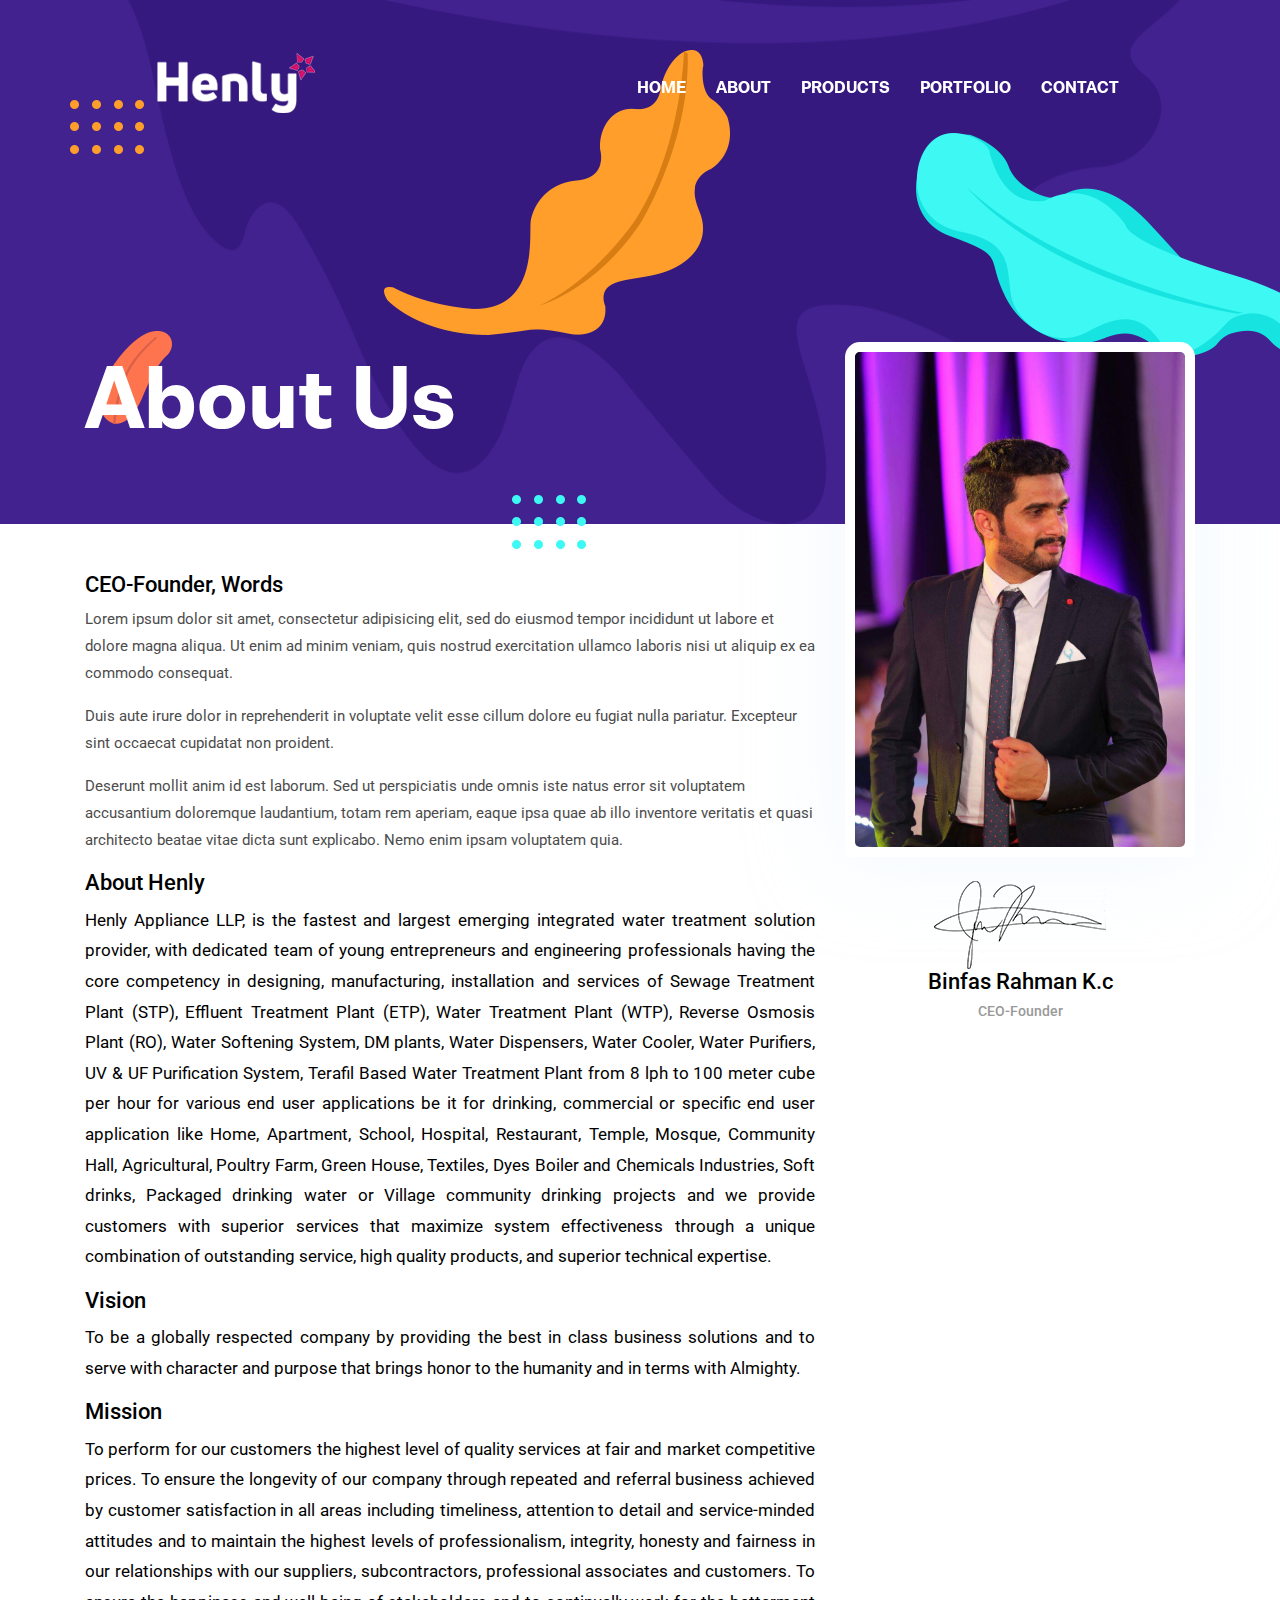
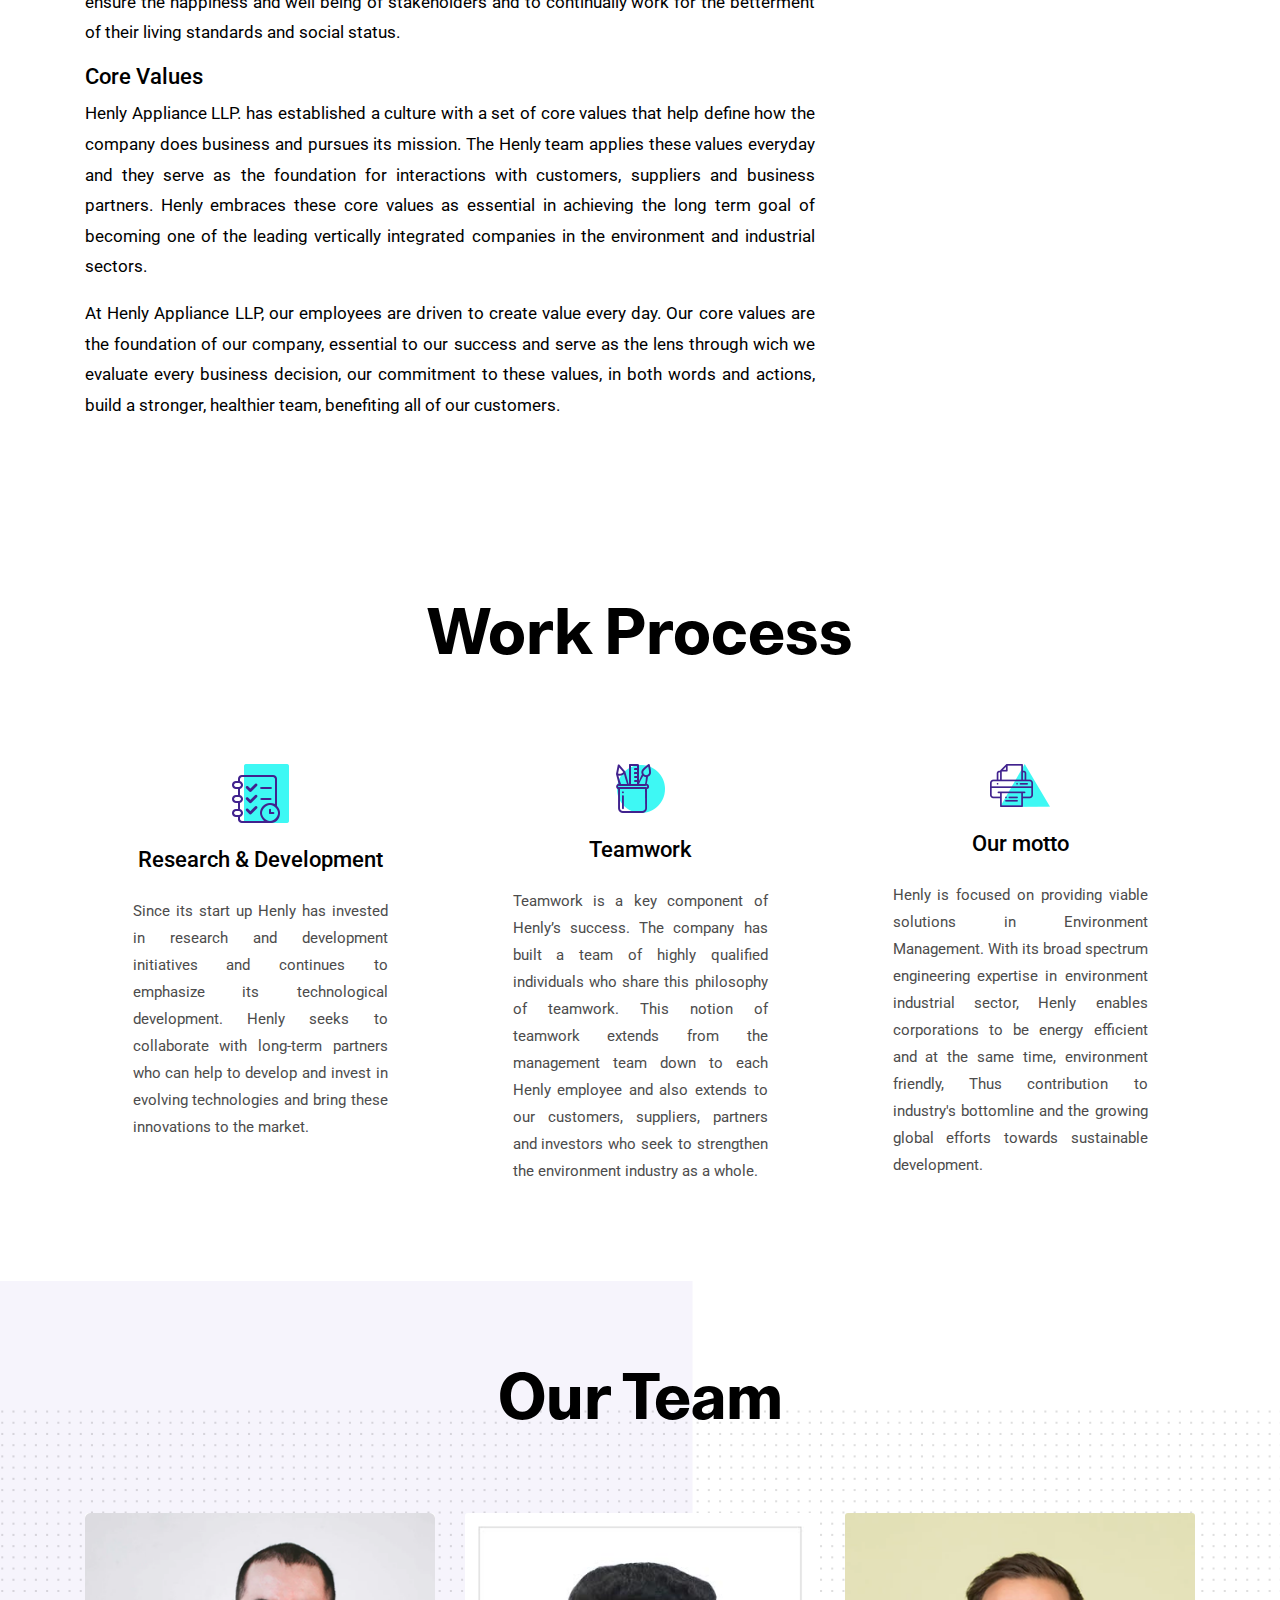
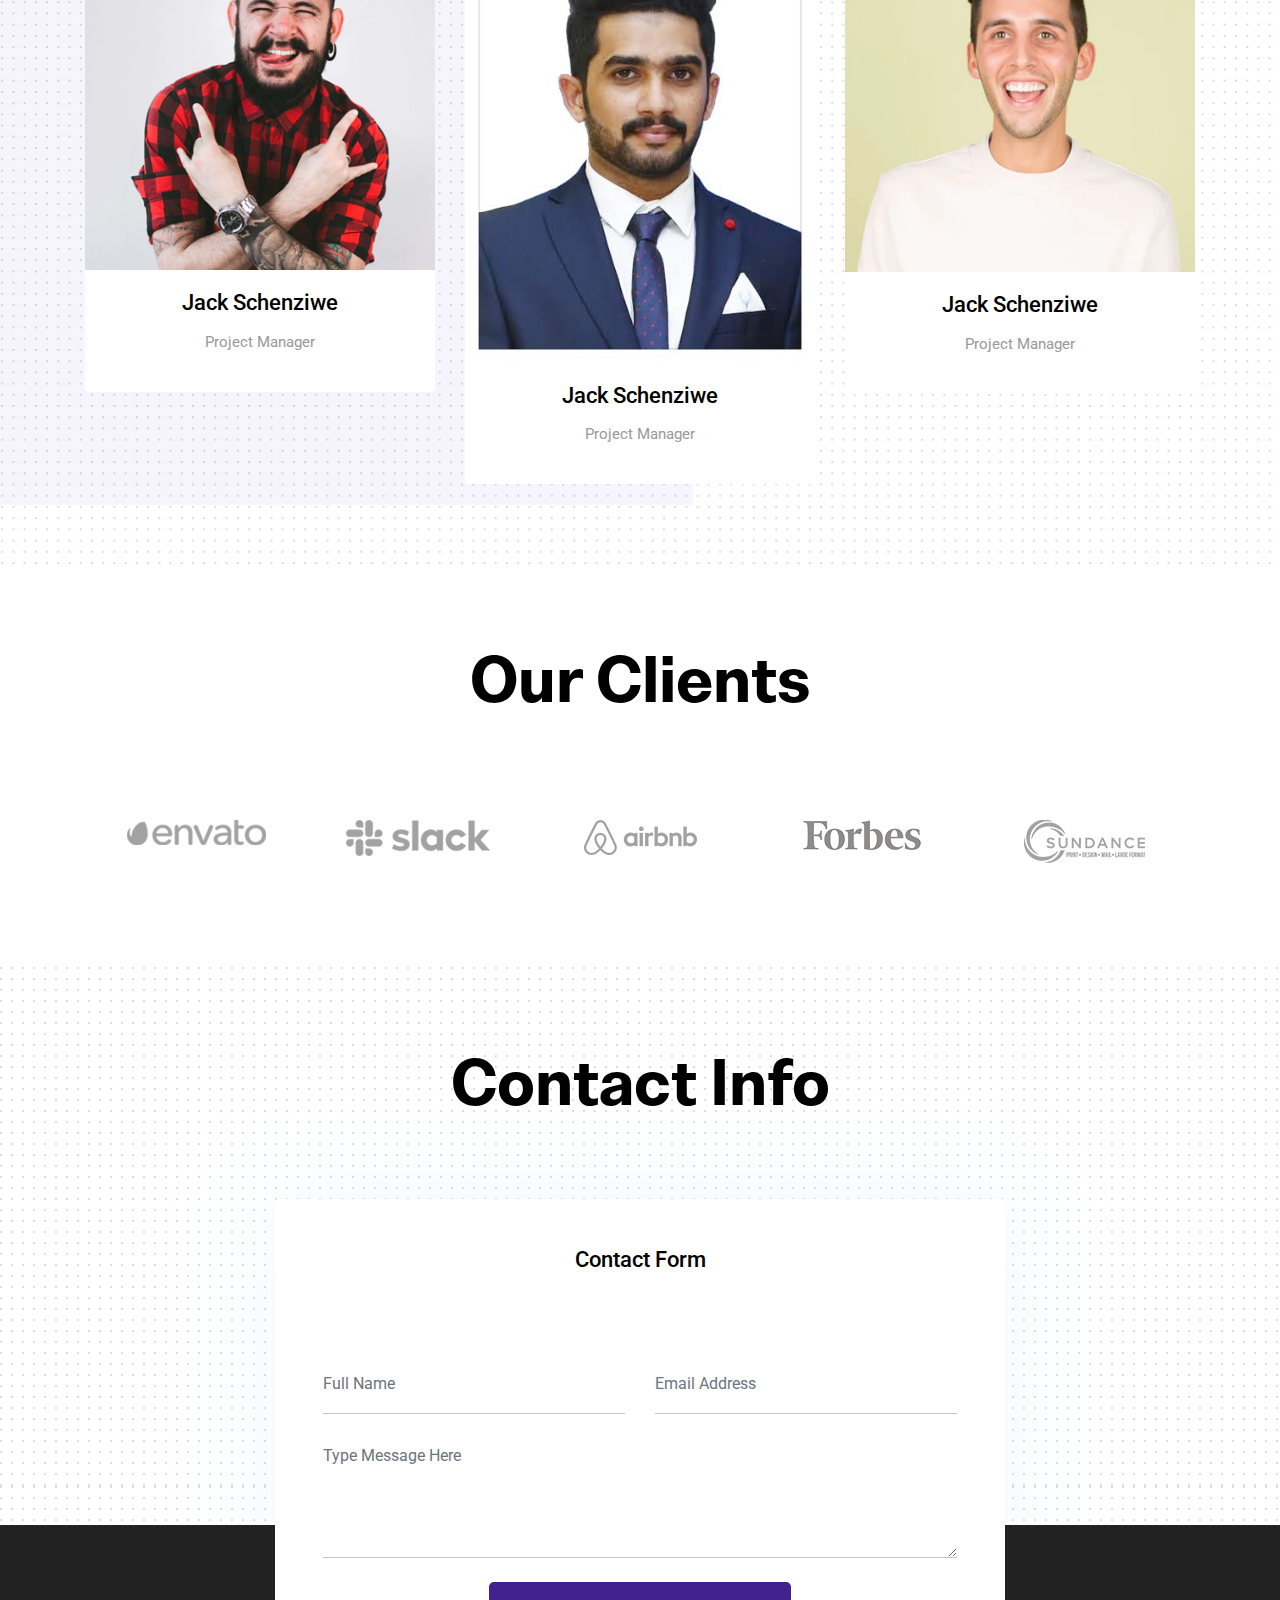
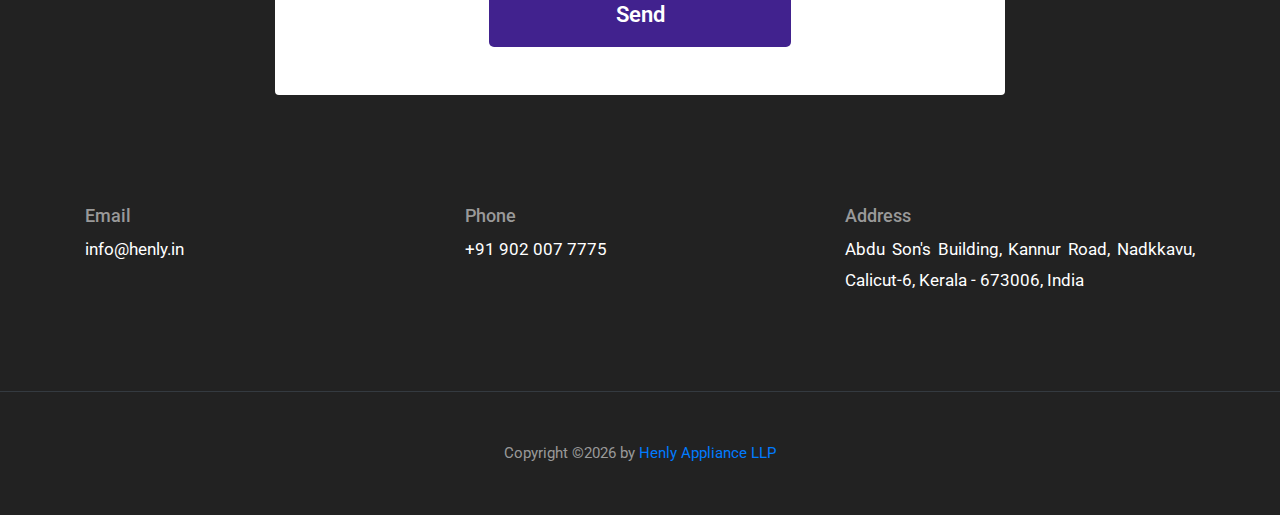
==== commit 6f13cb7e: "Logo Update" ====
--- a/about.html
+++ b/about.html
@@ -31,7 +31,7 @@
 
 <header class="navigation fixed-top">
   <nav class="navbar navbar-expand-lg navbar-dark">
-    <a class="navbar-brand font-tertiary h3" href="index.html"><img src="images/logo 1.png" alt="Myself"></a>
+    <a class="navbar-brand font-tertiary h3" href="index.html"><img src="images/Henly Logo.png" alt="Henly Logo"></a>
     <button class="navbar-toggler" type="button" data-toggle="collapse" data-target="#navigation"
       aria-controls="navigation" aria-expanded="false" aria-label="Toggle navigation">
       <span class="navbar-toggler-icon"></span>
@@ -46,7 +46,7 @@
           <a class="nav-link" href="about.html">about</a>
         </li>
         <li class="nav-item">
-          <a class="nav-link" href="products.html">Products</a>
+          <a class="nav-link" href="Products.html">Products</a>
         </li>
         <li class="nav-item">
           <a class="nav-link" href="portfolio.html">Portfolio</a>
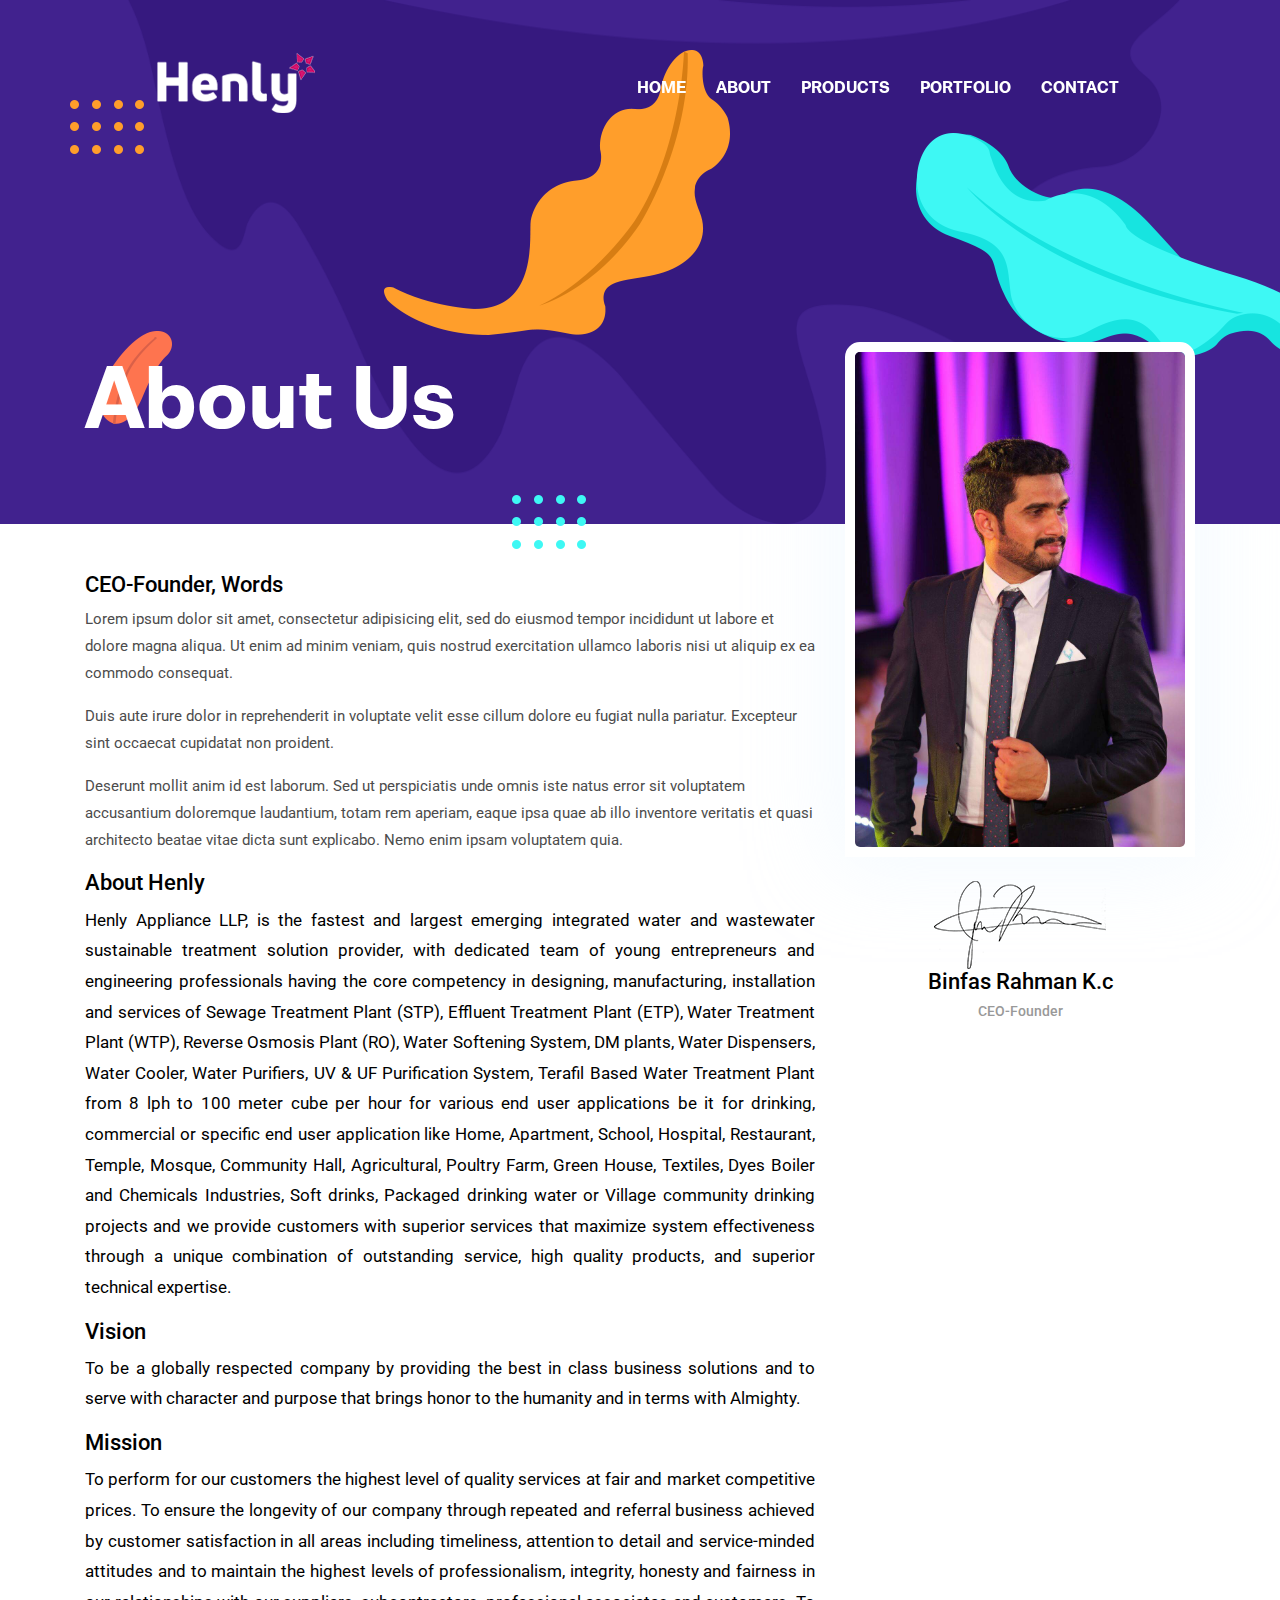
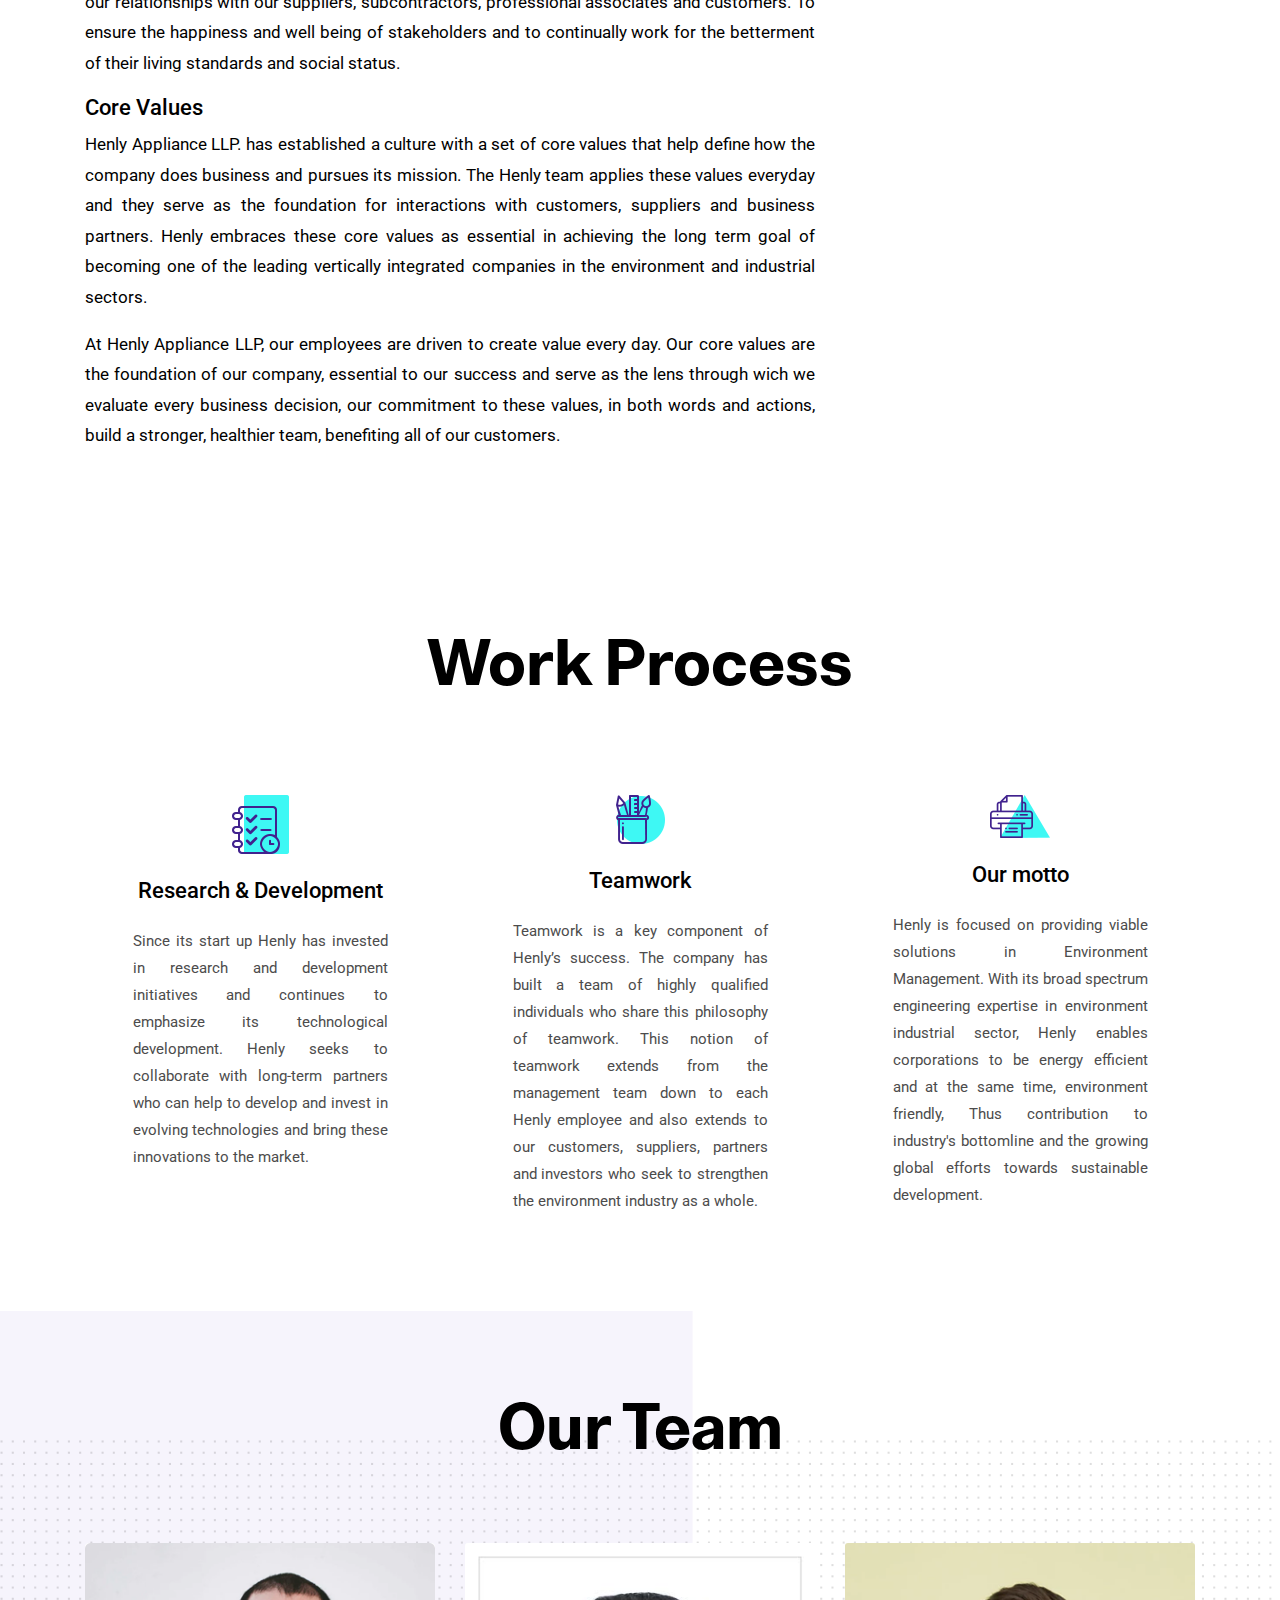
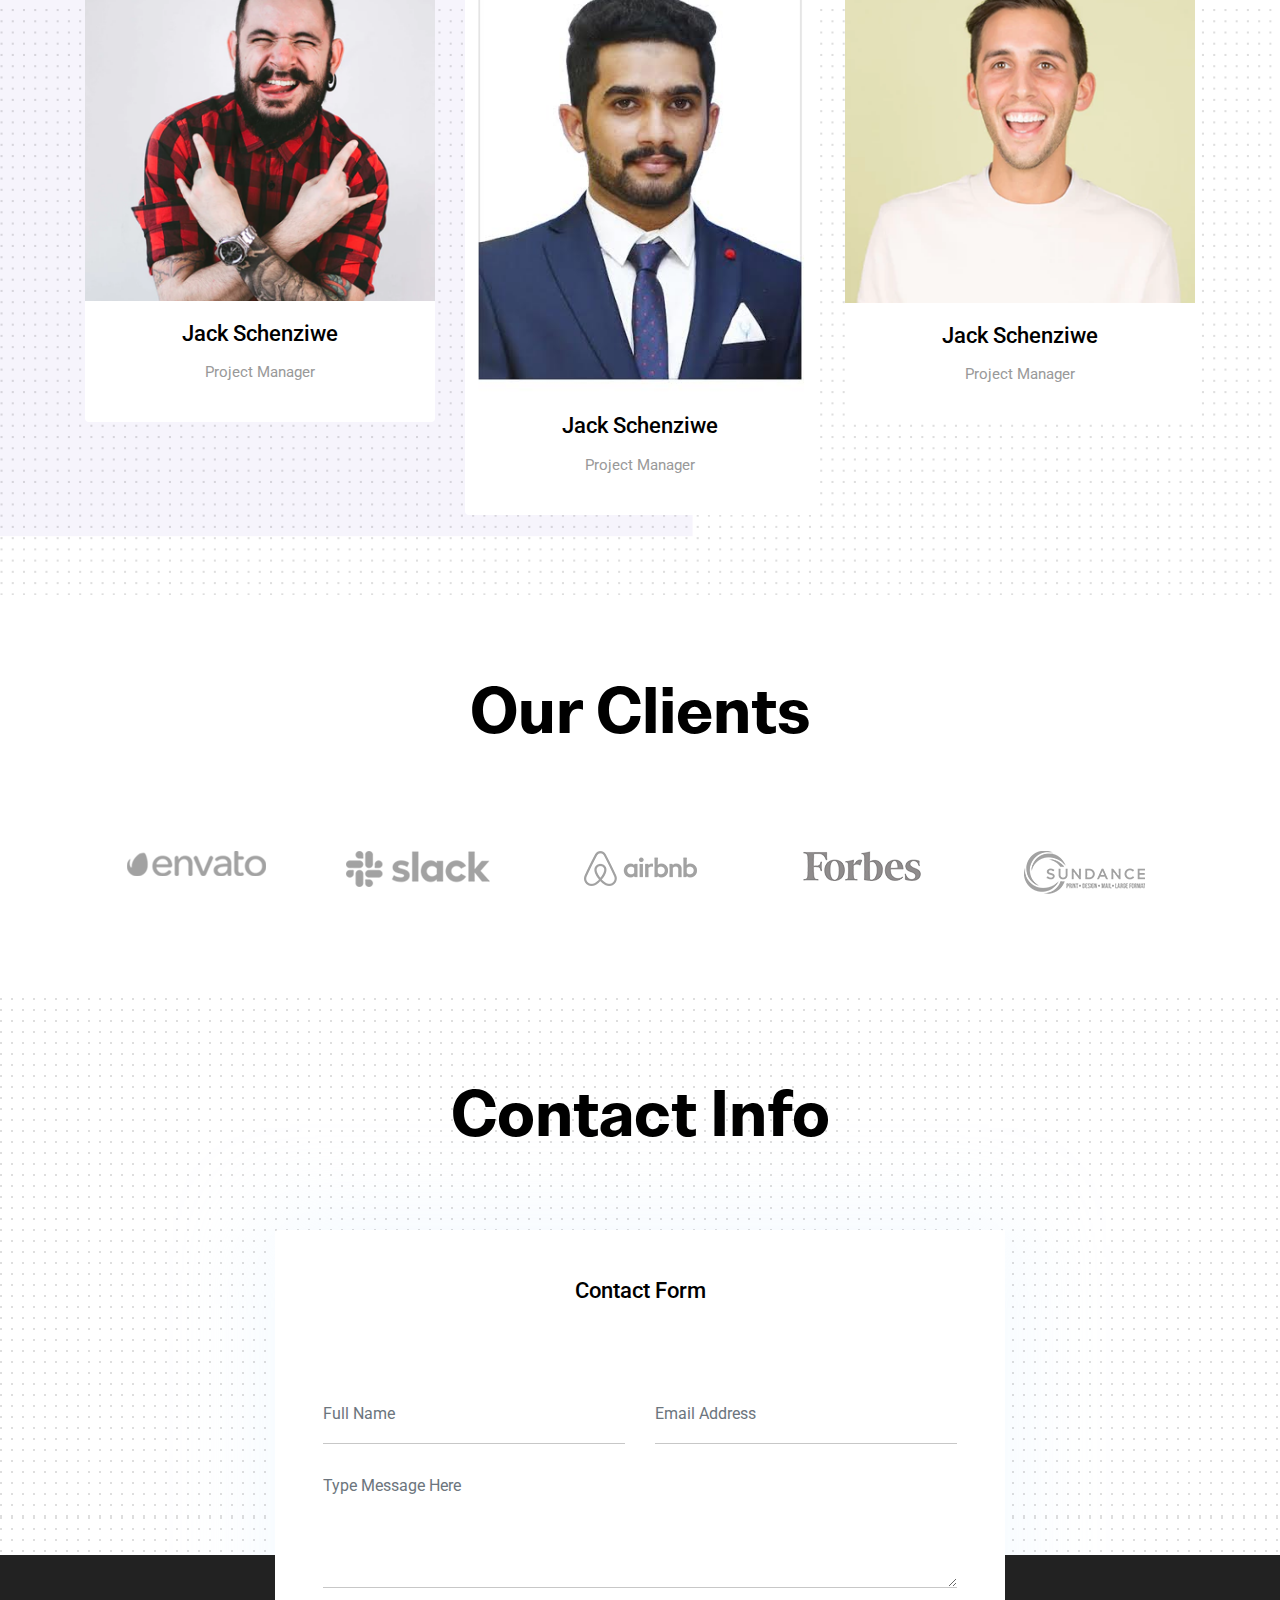
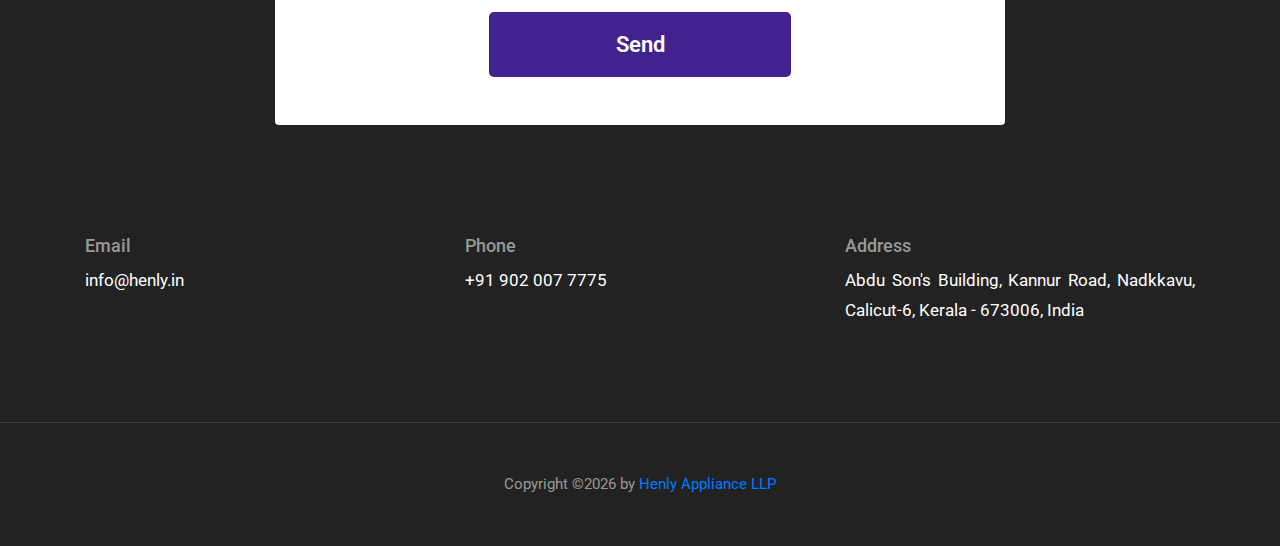
==== commit e1d12283: "Updates" ====
--- a/about.html
+++ b/about.html
@@ -21,8 +21,8 @@
   <link href="css/style.css" rel="stylesheet">
   
   <!--Favicon-->
-  <link rel="shortcut icon" href="images/favicon.ico" type="image/x-icon">
-  <link rel="icon" href="images/favicon.ico" type="image/x-icon">
+  <link rel="shortcut icon" href="images/icons/favicon.png" type="image/x-icon">
+  <link rel="icon" href="images/icons/favicon.png" type="image/x-icon">
 
 </head>
 
@@ -93,7 +93,8 @@
           accusantium doloremque laudantium, totam rem aperiam, eaque ipsa quae ab illo inventore veritatis et quasi
           architecto beatae vitae dicta sunt explicabo. Nemo enim ipsam voluptatem quia.</p>
           <h4>About  Henly </h4>
-          <p class="font-secondary paragraph-lg text-dark"> Henly Appliance LLP, is the fastest and largest emerging integrated water treatment solution provider, 
+          <p class="font-secondary paragraph-lg text-dark"> Henly Appliance LLP, is the fastest and largest emerging 
+            integrated water and wastewater sustainable treatment solution provider, 
             with dedicated team of young entrepreneurs and engineering professionals having the core competency in 
             designing, manufacturing, installation and services of Sewage Treatment Plant (STP), Effluent Treatment 
             Plant (ETP), Water Treatment Plant (WTP), Reverse Osmosis Plant (RO), Water Softening   System, DM plants,
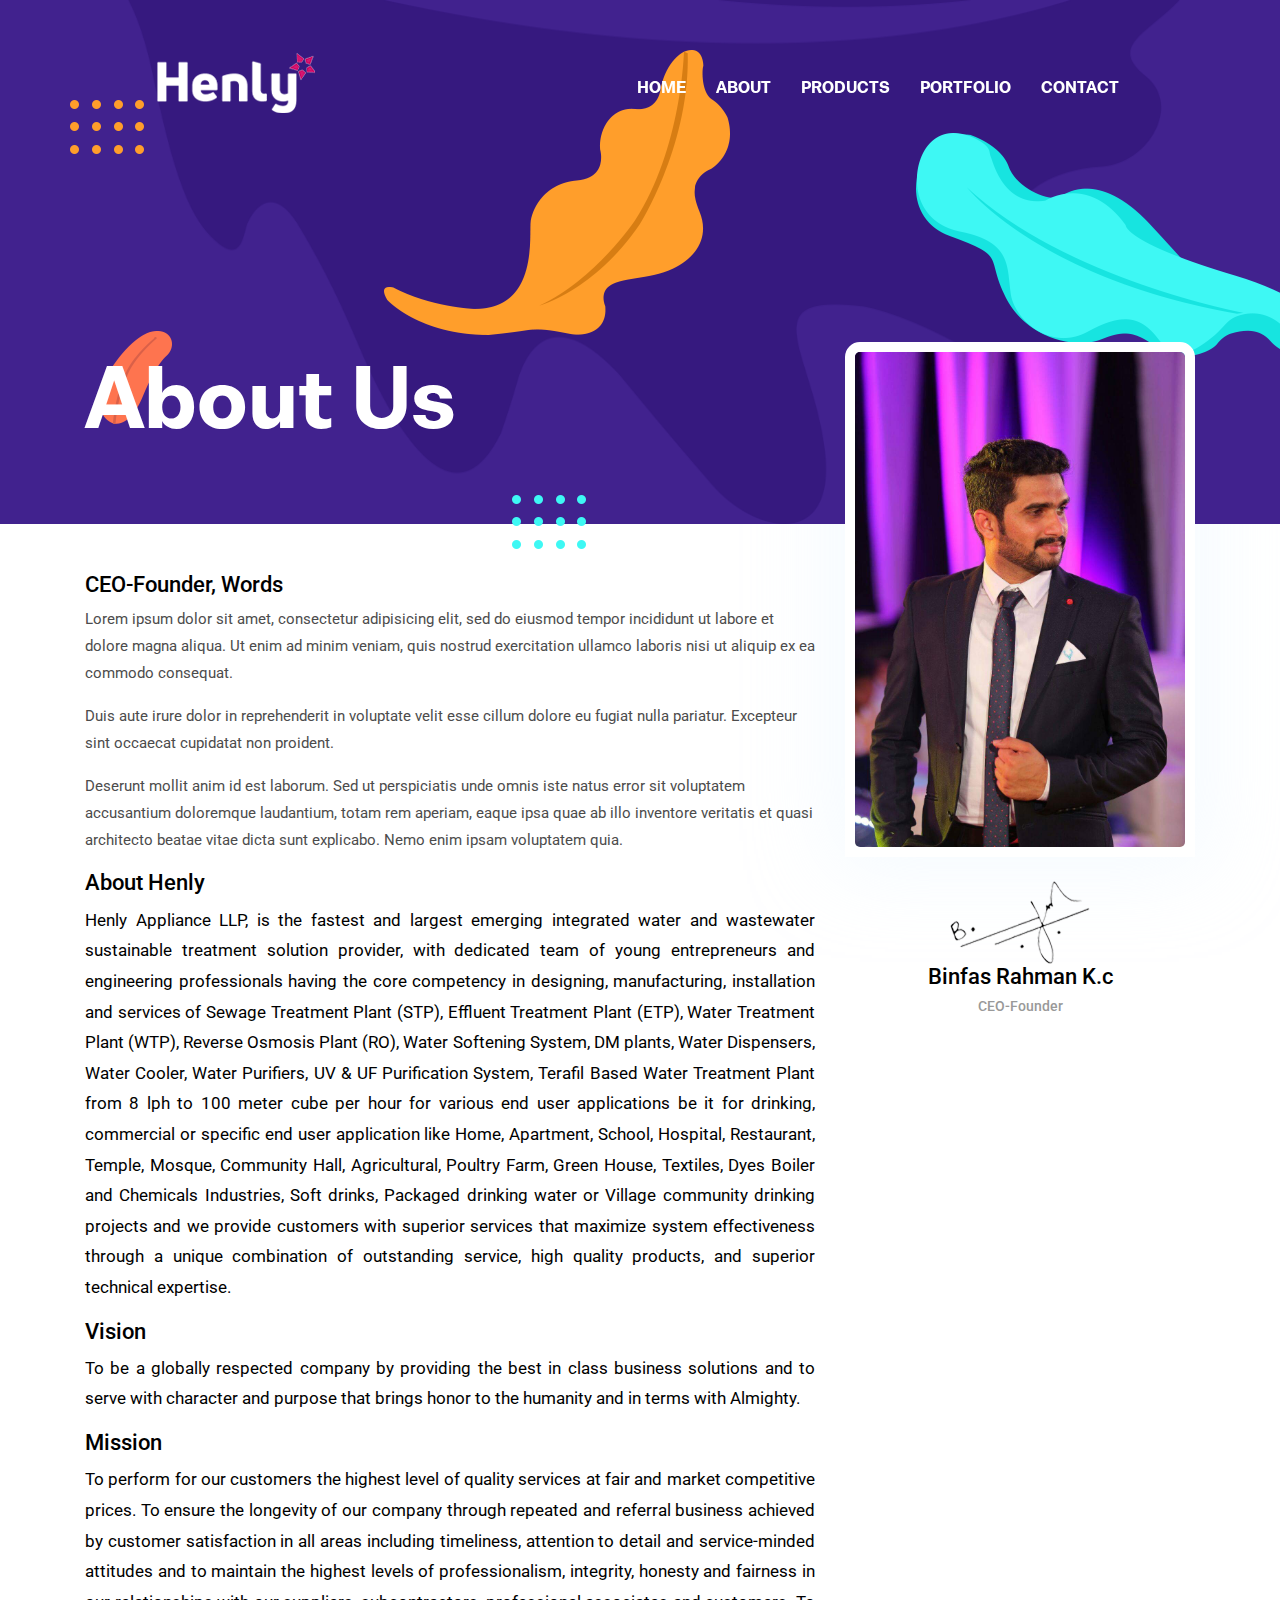
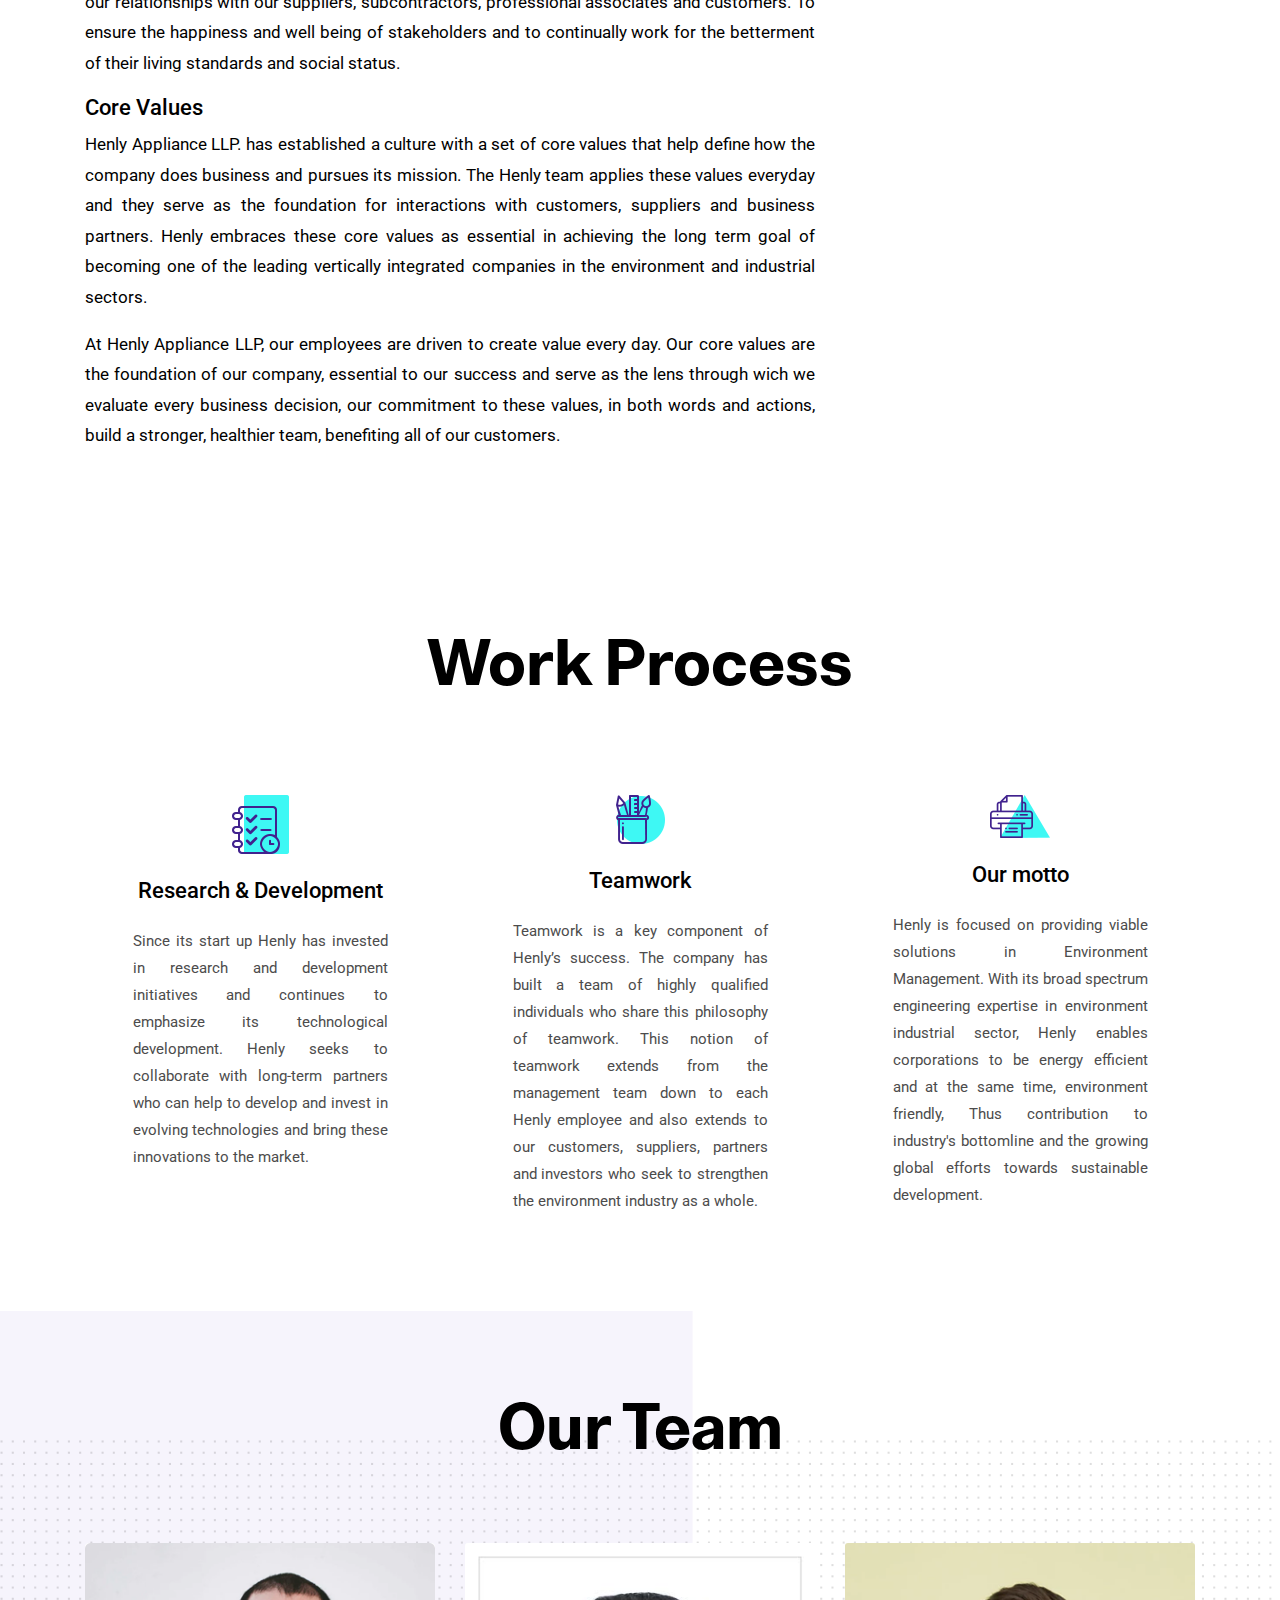
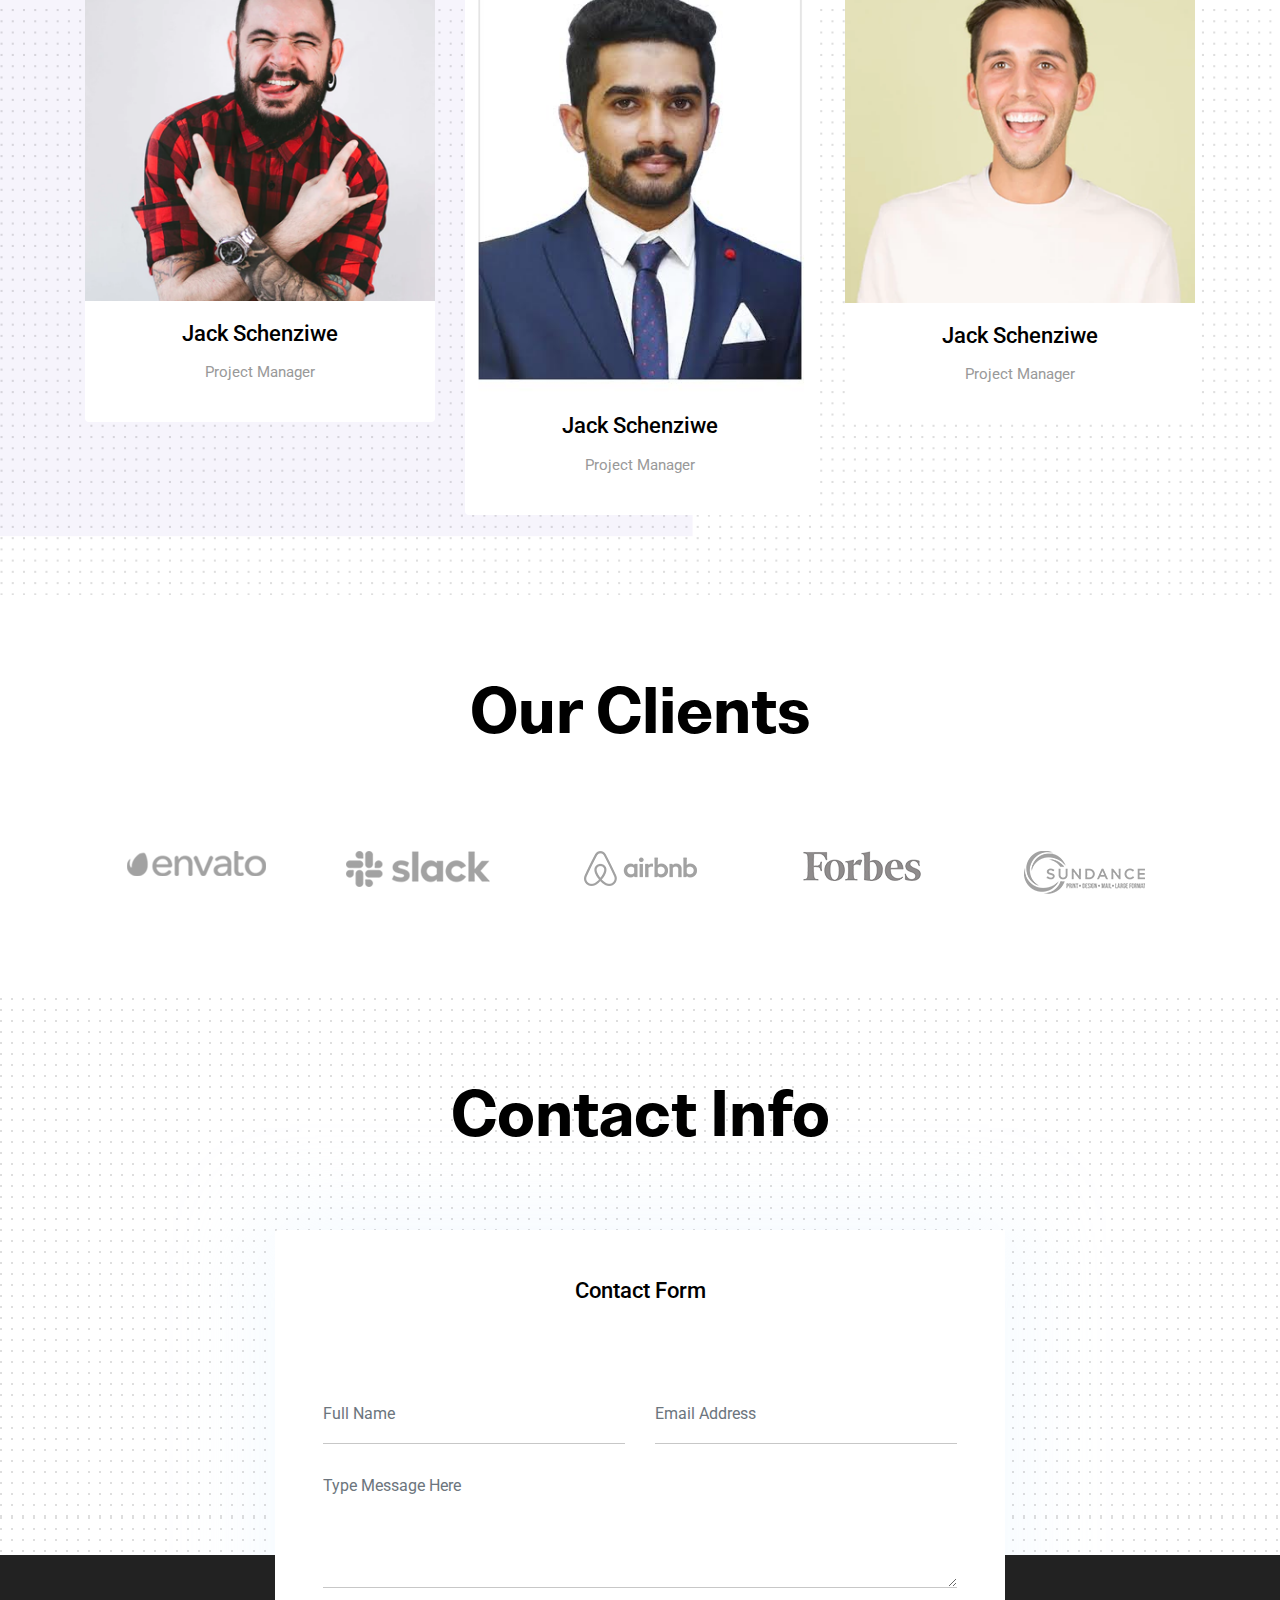
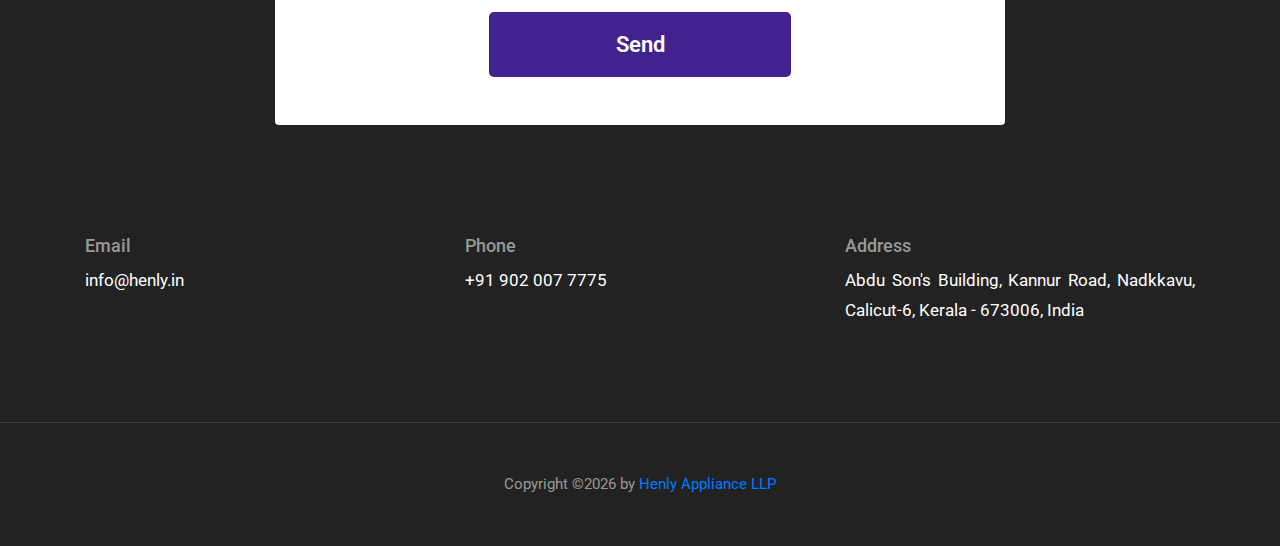
==== commit bf7ea0d0: "Update" ====
--- a/about.html
+++ b/about.html
@@ -137,7 +137,7 @@
         <div class="shadow-down mb-4">
           <img src="images/about/CEO.jpg" alt="author" class="img-fluid w-100 rounded-lg border-thick border-white">
         </div>
-        <img src="images/about/signature.png" alt="signature" class="img-fluid">
+        <img src="images/about/Sing.png" alt="signature" class="img-fluid">
         <h4>Binfas Rahman K.c</h4>
         <h6 class="text-light mb-4">CEO-Founder</h6>
       </div>
